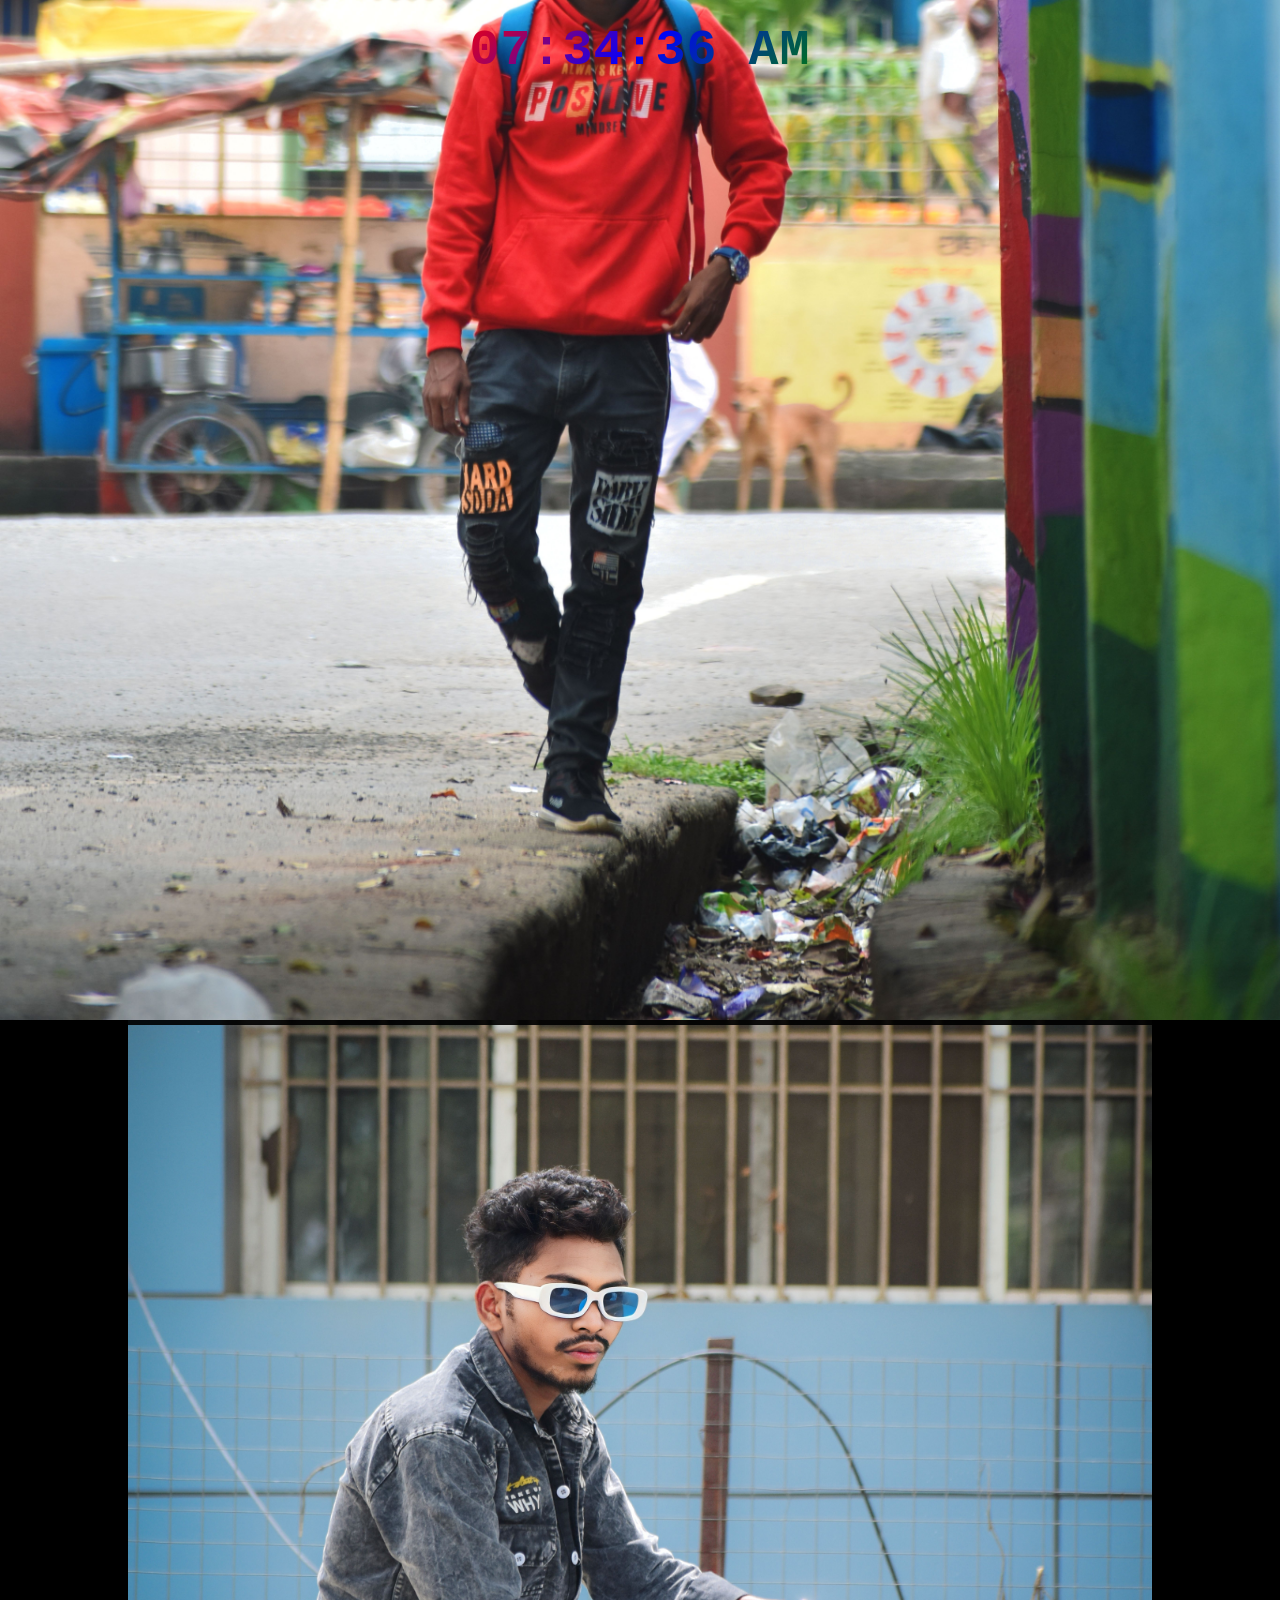
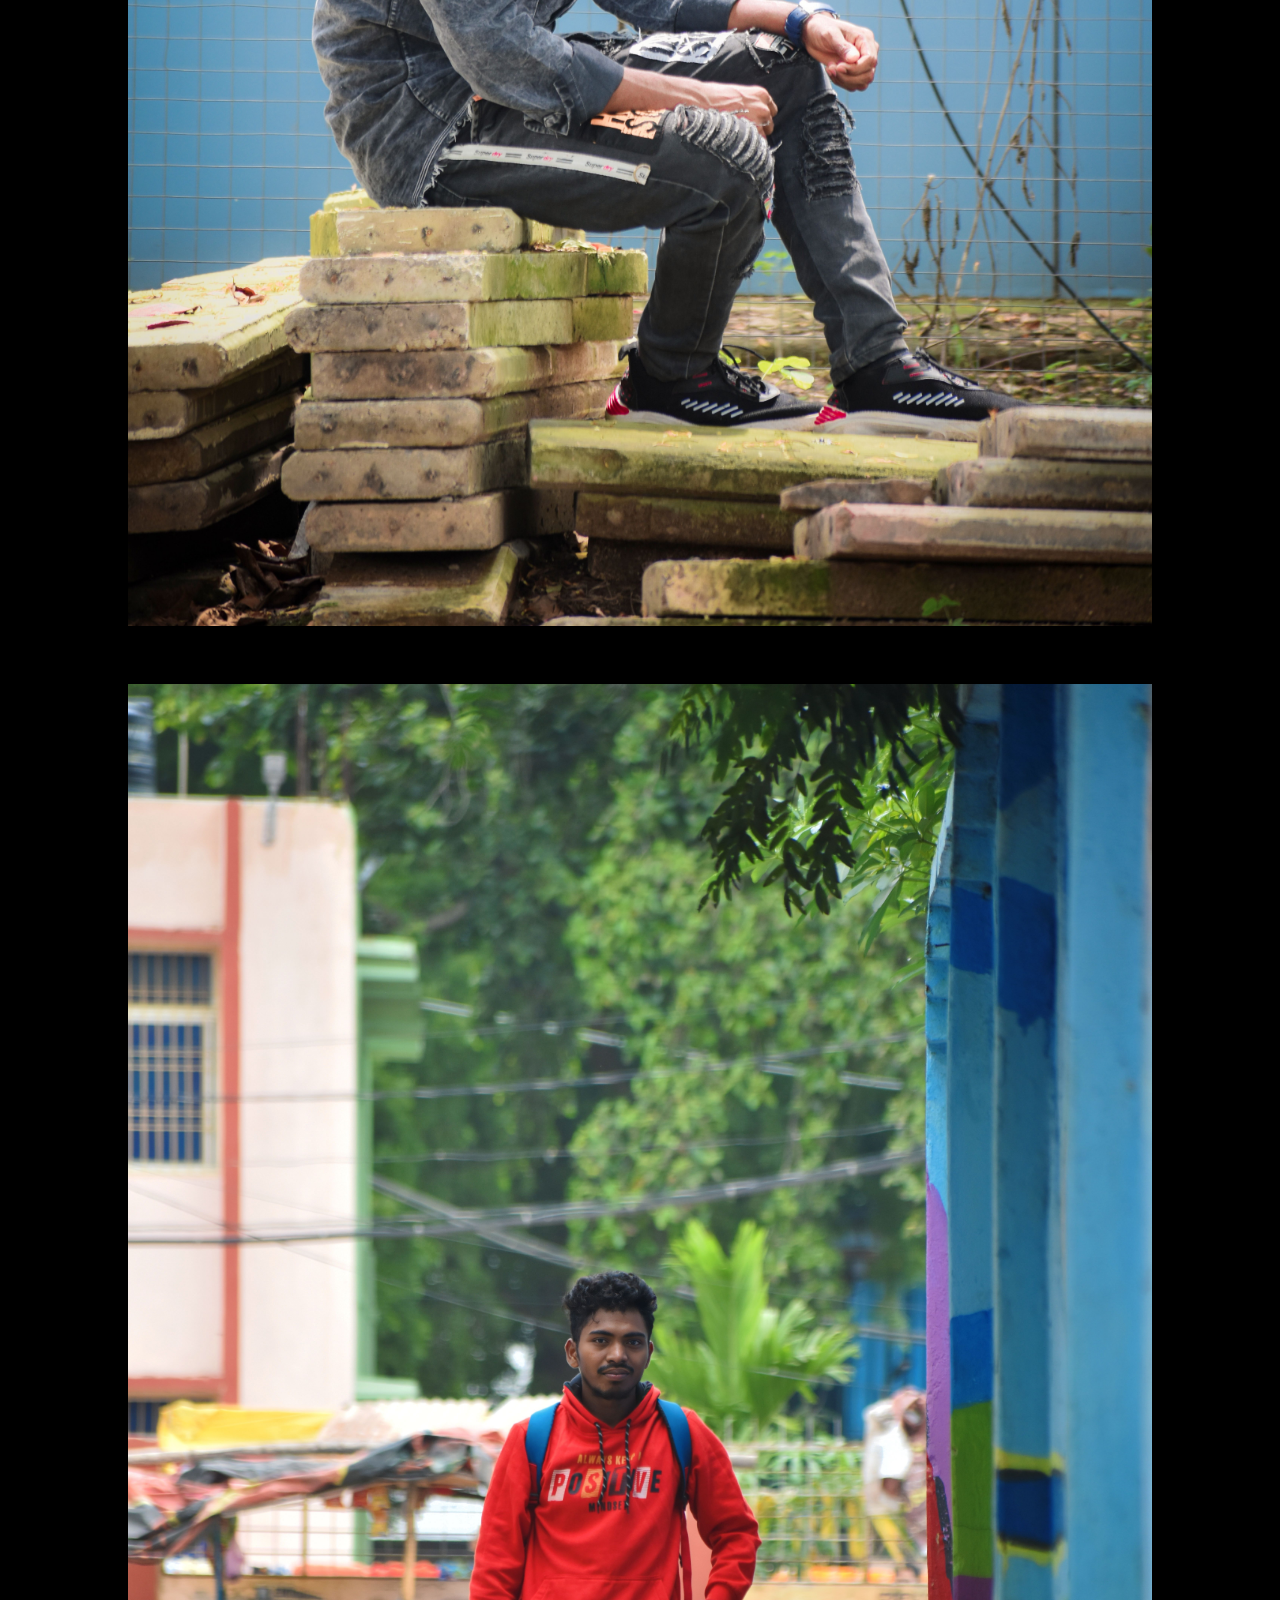
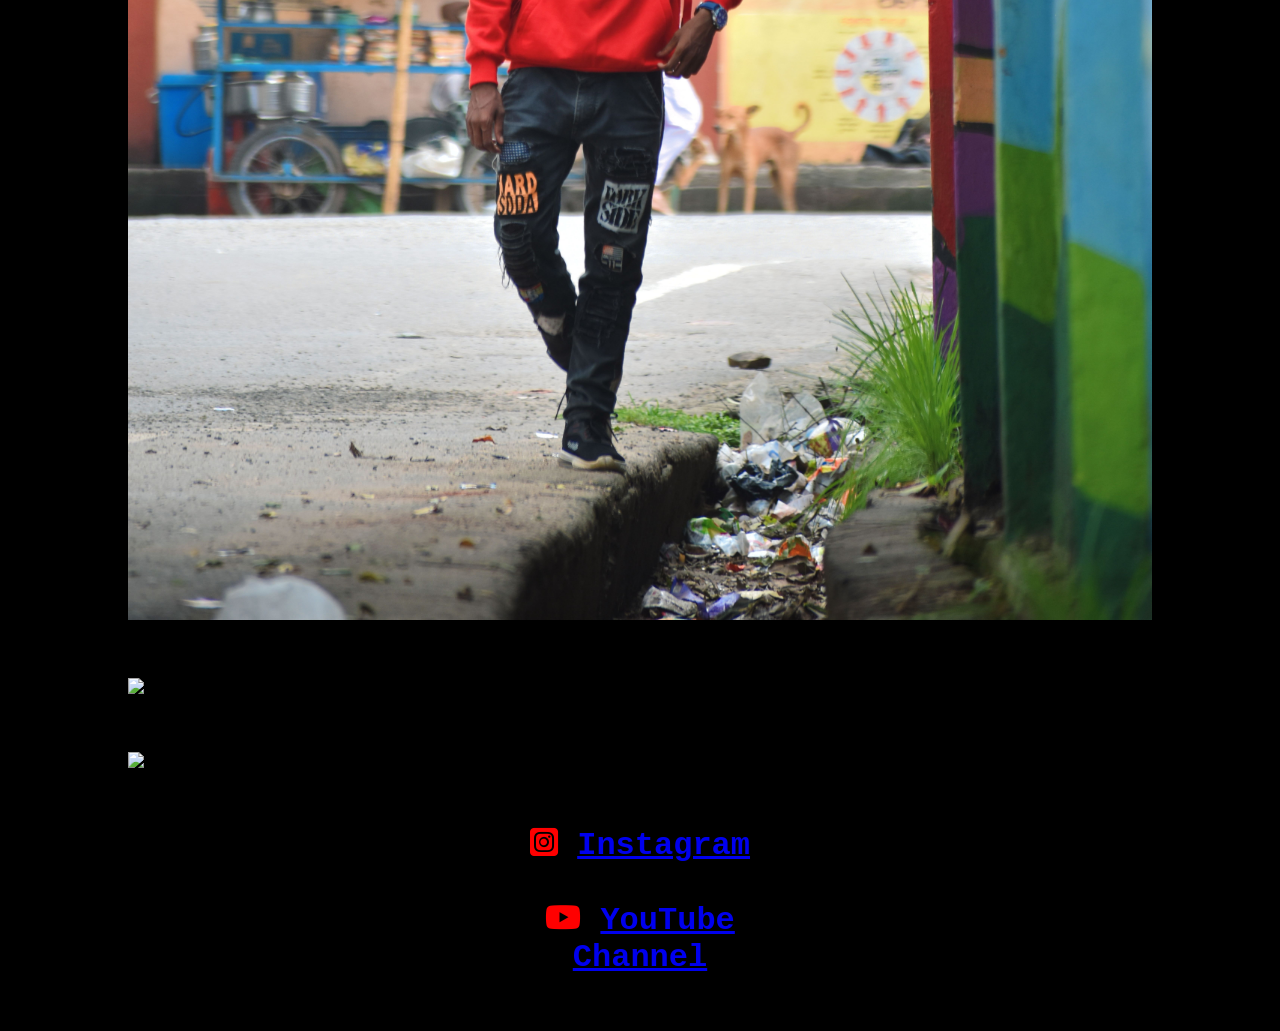
==== index.html @ 75a2576d "Update index.html Yes link change" ====
<!DOCTYPE html>
<html>

<head>
  <meta charset="UTF-8">
  <meta name="viewport" content="width=device-width, initial-scale=1">
  <title>Student</title>
  <link rel="stylesheet" href="From.css">
   <link rel="stylesheet" href="https://cdnjs.cloudflare.com/ajax/libs/font-awesome/6.4.0/css/all.min.css">
</head>

<body>
  
  
  <div class="wrapper">
         <div class="display">
            <div id="time"></div>
         </div>
         <span></span>
         <span></span>
      </div>
  
  <br><br><br>
  
  
<form action="https://susha1430.github.io/Comm/" method="GET">
  
  
  <button> Time Table</button>
  
</form><br><br>


<h1 style="text-align: center">  Image Gallery </h1>
<div class="container">

    <h1>I'm a <span class="auto-type"></span> </h1>

  </div>
  
   <div class="gallery">
       	
       	 
       	
       	
      <div class="image-container" id="container1">
         <a href="#image1"><img src="1.jpg" /></a>
         <p class="image-description"> Mr.Sushanta</p>
      </div>
      
      <div class="image-container" id="container2">
         <a href="#image2"><img src="2.jpg" /></a>
         <p class="image-description"> SUSHANTA KUMAR . </p>
      </div>
      
      <div class="image-container" id="container3">
         <a href="#image3"><img src="3.jpg" /></a>
         <p class="image-description"> SUSHANTA KUMAR </p>
      </div>
      
      <div class="image-container" id="container4">
         <a href="#image4"><img src="4.JPG" /></a>
         <p class="image-description"> Friendship</p>
      </div>
      
   </div>
      
   <div class="lightbox" id="image1">
      <a href="#" class="close">CLOSE</a>
      <div class="lightbox-content">
         <img src="1.jpg" />
      </div>
   </div>
   
   <div class="lightbox" id="image2">
      <a href="#" class="close">CLOSE</a>
      <div class="lightbox-content">
         <img src="2.jpg" />
      </div>
   </div>
   
   <div class="lightbox" id="image3">
      <a href="#container3" class="close">CLOSE</a>
      <div class="lightbox-content">
         <img src="3.jpg" />
      </div>
   </div>
   
   <div class="lightbox" id="image4">
      <a href="#container4" class="close">CLOSE</a>
      <div class="lightbox-content">
         <img src="4.JPG" />
      </div>
   </div>




  <script src="https://cdn.jsdelivr.net/npm/typed.js@2.0.12"></script>

  <script>
    var typed = new Typed(".auto-type",{
      strings : ["Sushanta Kalaka", "Programmer", "Designer", "YouTuber"],
      typeSpeed : 150,
      backSpeed : 150,
      looped : true
    })
  </script>


<h1>
  <i class="fa-brands fa-square-instagram"></i>
<a href="https://www.instagram.com/sk.sushanta_boy?utm_source=qr&r=nametag" target="_blank"> Instagram </a><br><br>

<i class="fa-brands fa-youtube"></i>
<a href="https://youtube.com/@sksushanta4257" target="_blank"> YouTube Channel </a>
</h1>




  <script src="Form.js"></script>
  
</body>

</html>
---- From.css ----
body{
  background-color: black;
}
button{
  background-color: blue;
  font-size: 50px;
  color: yellow;
  height: 100px;
  width: 400px;
}

h1{
  text-align: center;
  justify-content: center;
  color: red;
  height: 200px;
  width: 300px;
  }



* {
         box-sizing: border-box;
      }
      html, body {
         margin: 0;
         padding: 0;
      }
      .image-container {
         margin: 0 auto; /* center the image containers */
         width: 80%;
         box-shadow: 0 15px 30px rgba(0,0,0,0.30), 0 11px 8px rgba(0,0,0,0.22); /* material box shadow */
         margin-bottom: 20px;
         transition-duration: 1s;
      }
      .image-container:hover {
         width: 90%;
         box-shadow: 0 18px 36px rgba(0,0,0,0.30), 0 14px 11px rgba(0,0,0,0.22);
      }
      /* make the images responsive */
      img {
         width: 100%;
         height: auto;
      }
      .image-description {
         padding: 0 15px 15px 15px;
         text-align: center;
      }
      
      /* lightbox stylesheet */
      .lightbox {
         display: table; /* helps us center the lightbox-content */
         transition-duration: 1s; /* duration of the fade in effect */
         
         /* make the lightbox occupy the entire page */
         position: fixed;
         top: -100%; /* hide the lightbox above the top edge */
         left: 0;
         width: 100%;
         height: 100%;
         background: rgba(0, 0, 0, 0.7); /* black with 0.7 opacity */
      }
      .lightbox:target {
         top: 0; /* make the lightbox cover the entire page */
      }
      .lightbox-content {
         display: table-cell;
         vertical-align: middle; /* vertically center */
         text-align: center; /* horizontally center */
      }
      .close {
         /* position the CLOSE button to the top-right corner */
         position: absolute;
         top: 10px;
         right: 10px;
         
         /* style the close button */
         font-size: 20px;
         font-weight: 300;
         text-decoration: none;
         color: white;
      }
      
      /* make the image responsive */
      .lightbox img {
         max-width: 100%;
         height: auto;
      }




*{
  margin: 0;
  padding: 0;
  font-family: 'poppins', monospace;
}
html,body{
  display: grid;
  height: 100%;
  place-items: center;
  background: #000;
}
.wrapper{
  height: 100px;
  width: 360px;
  position: relative;
  background: linear-gradient(135deg, #14ffe9, #ffeb3b, #ff00e0);
  border-radius: 10px;
  cursor: default;
  animation: animate 1.5s linear infinite;
}
.wrapper .display,
.wrapper span{
  position: absolute;
  top: 50%;
  left: 50%;
  transform: translate(-50%, -50%);
}
.wrapper .display{
  z-index: 999;
  height: 85px;
  width: 345px;
  background: red blue greenyellow;
  border-radius: 6px;
  text-align: center;
}
.display #time{
  line-height: 85px;
  color: cyan;
  font-size: 50px;
  font-weight: 600;
  letter-spacing: 1px;
  background: linear-gradient(135deg, red, blue, green);
  -webkit-background-clip: text;
  -webkit-text-fill-color: transparent;
  animation: animate 5s linear infinite;
}
@keyframes animate {
  100%{
    filter: hue-rotate(360deg);
  }
}
.wrapper span{
  height: 100px;
  width: 300px;
  border-radius: 10px;
  background: inherit;
}
.wrapper span:first-child{
  filter: blur(7px);
}
.wrapper span:last-child{
  filter: blur(20px);
}
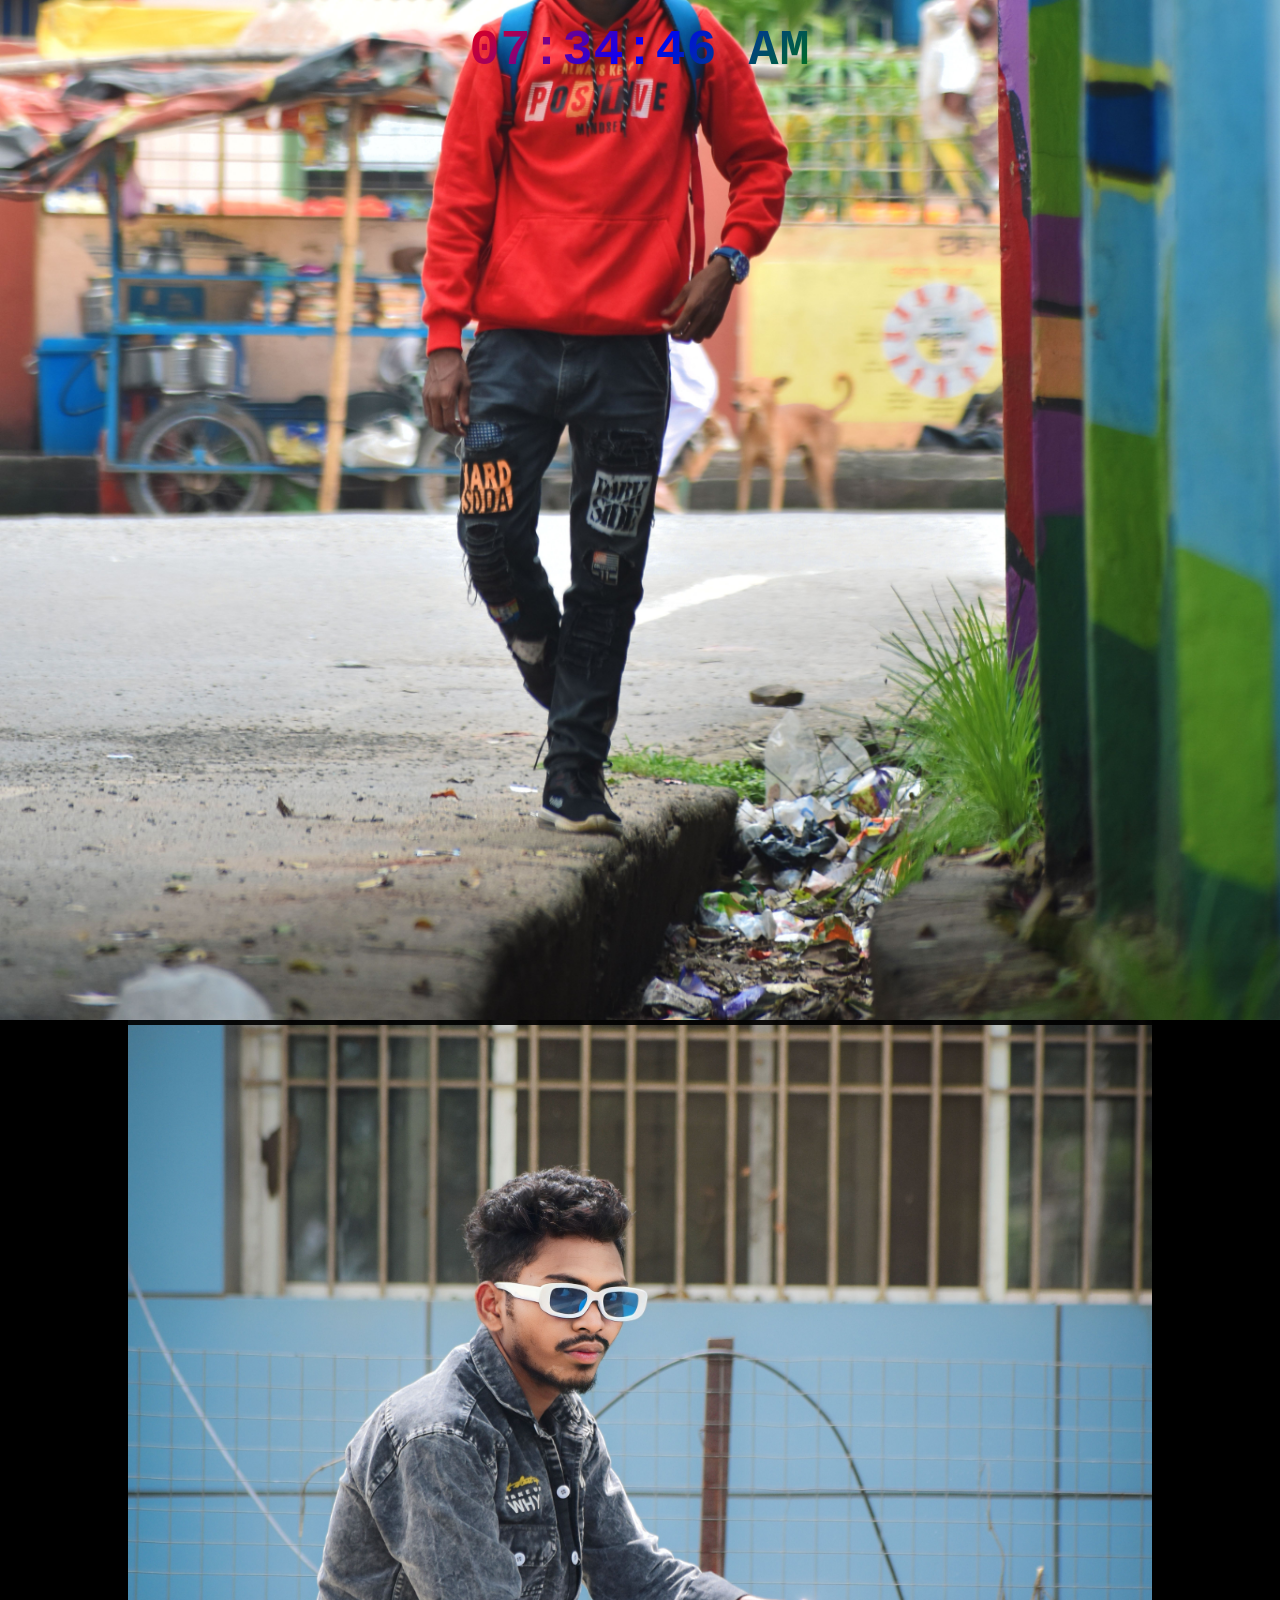
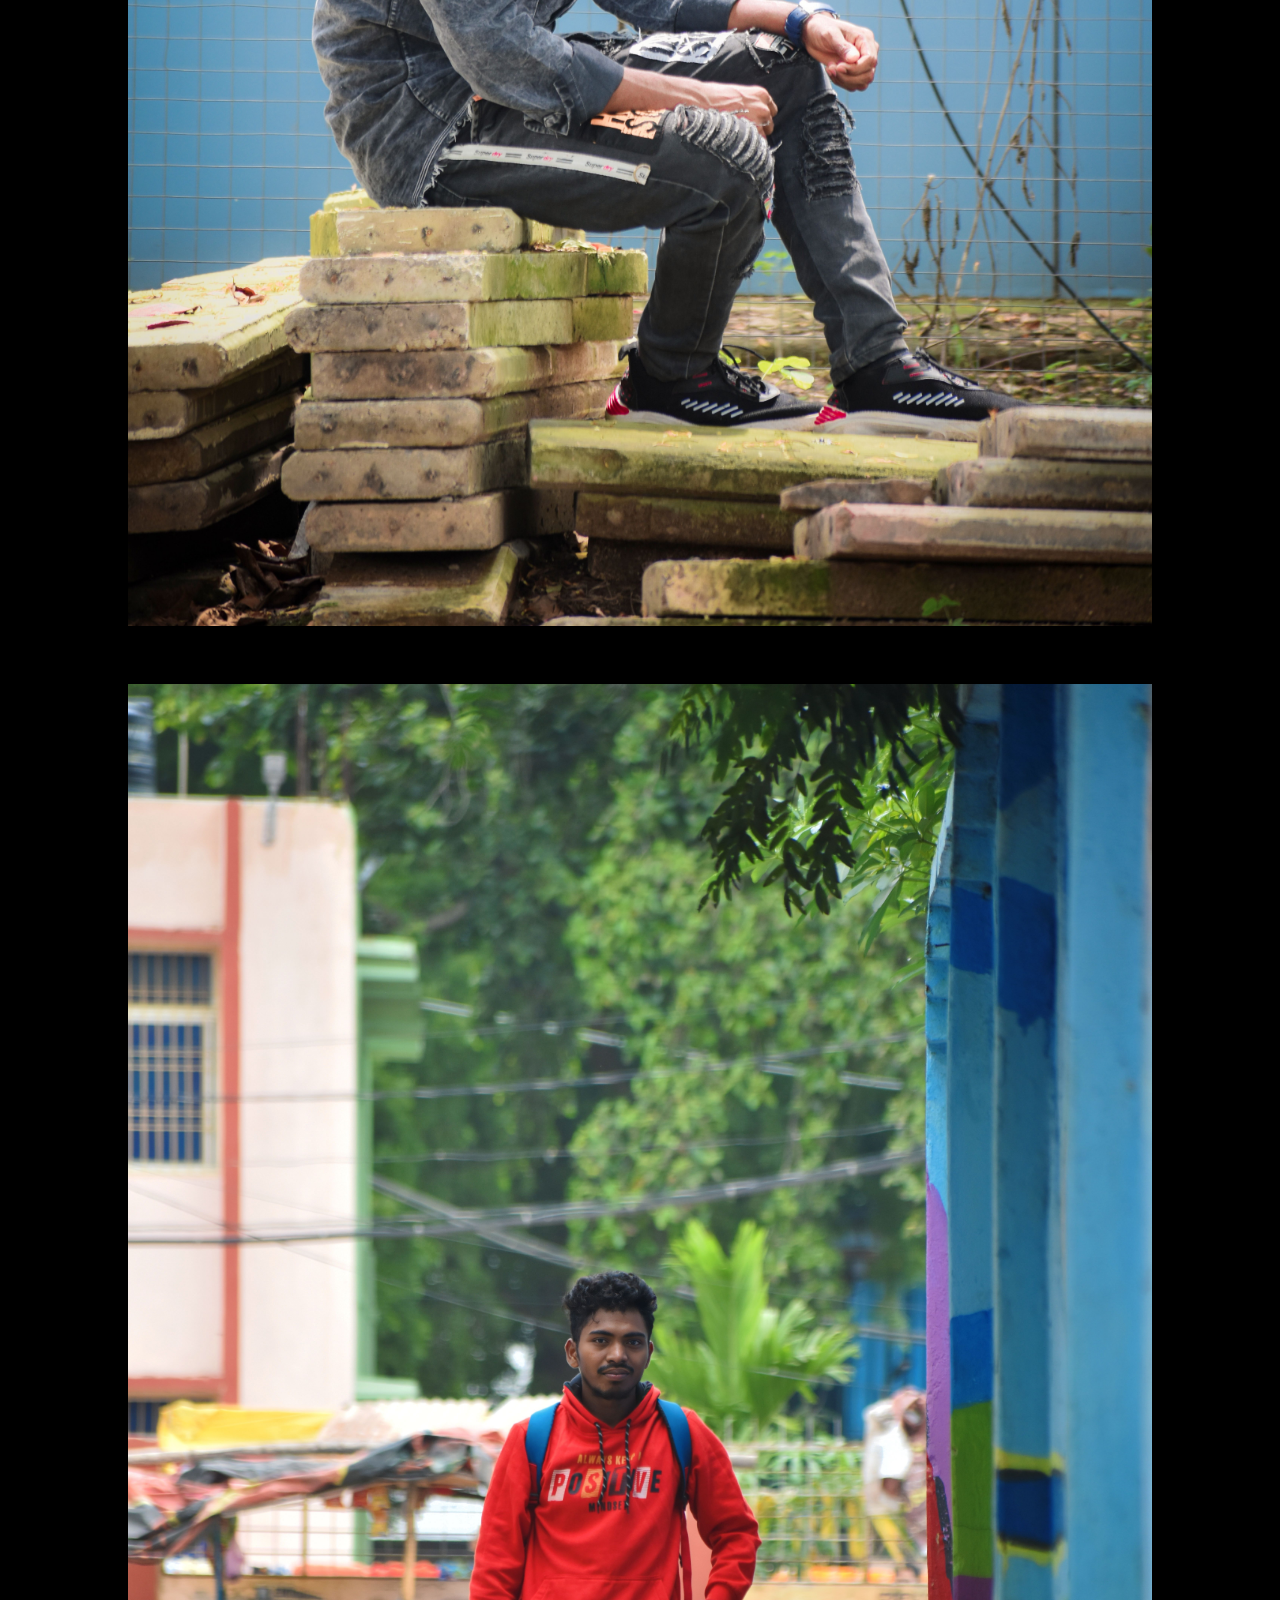
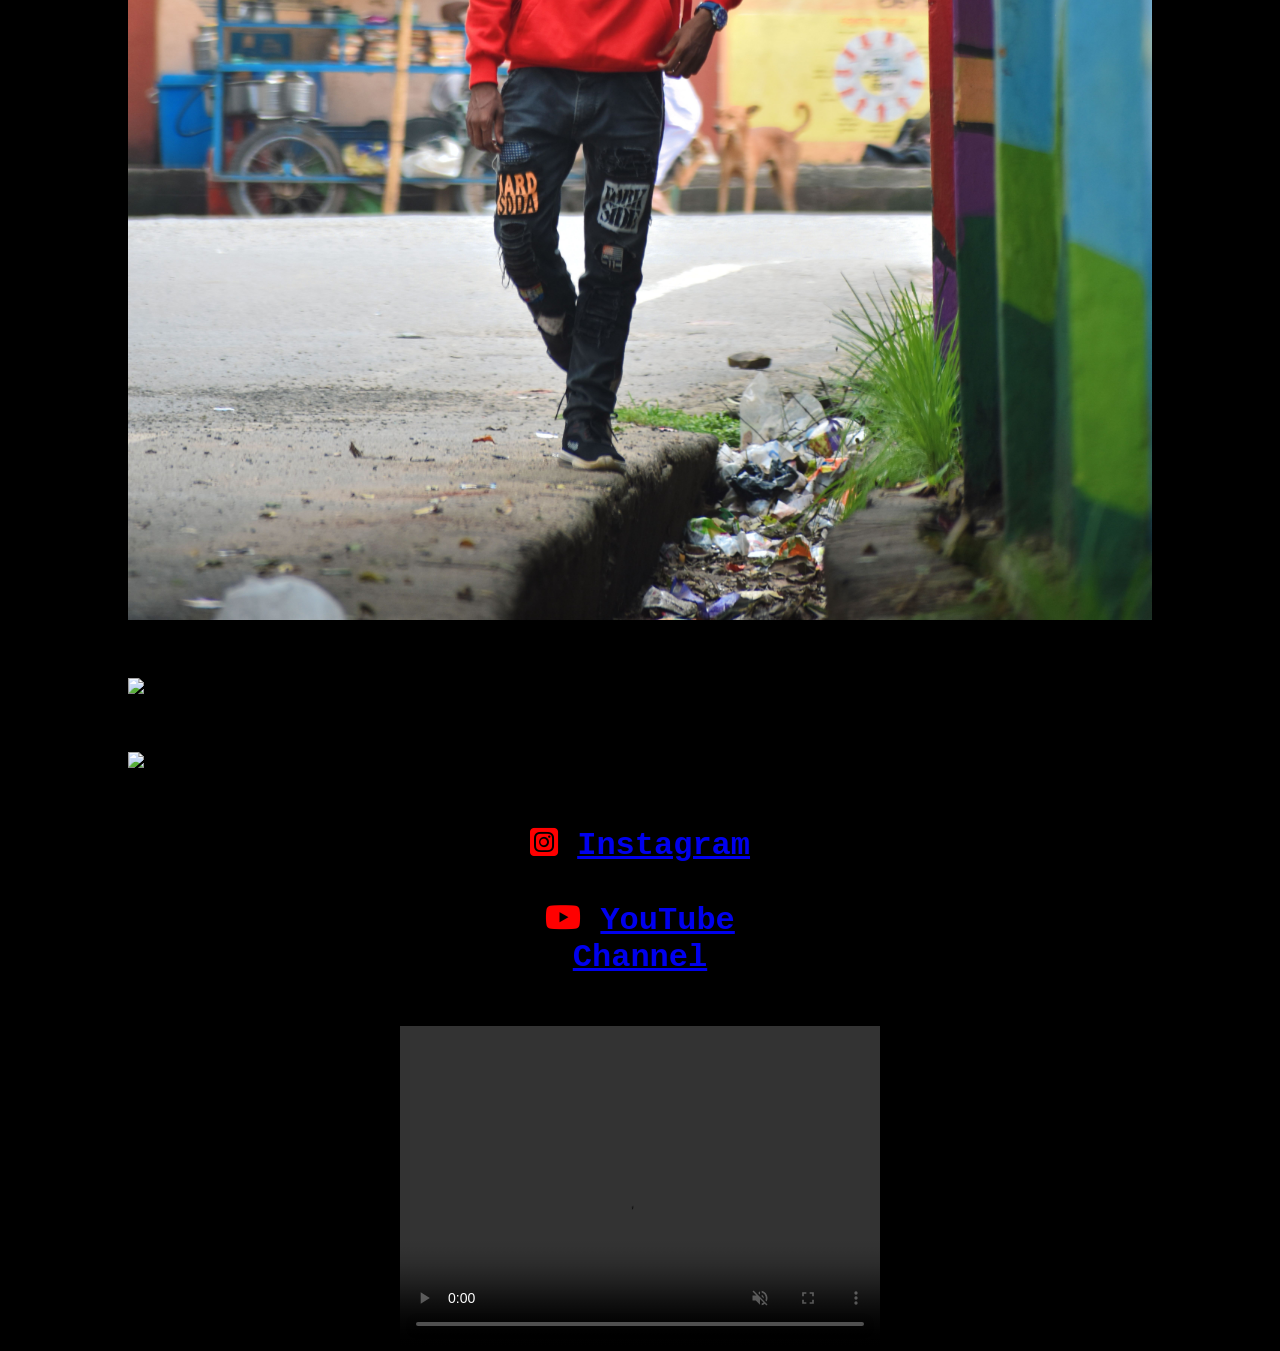
==== commit 6d1a61c0: "Update index.html" ====
--- a/index.html
+++ b/index.html
@@ -116,7 +116,7 @@
 <a href="https://youtube.com/@sksushanta4257" target="_blank"> YouTube Channel </a>
 </h1>
 
-
+<video src="India.mp4" width="480" height="320" controls muted> Sorry your browser does not support embedding videos. </video>
 
 
   <script src="Form.js"></script>
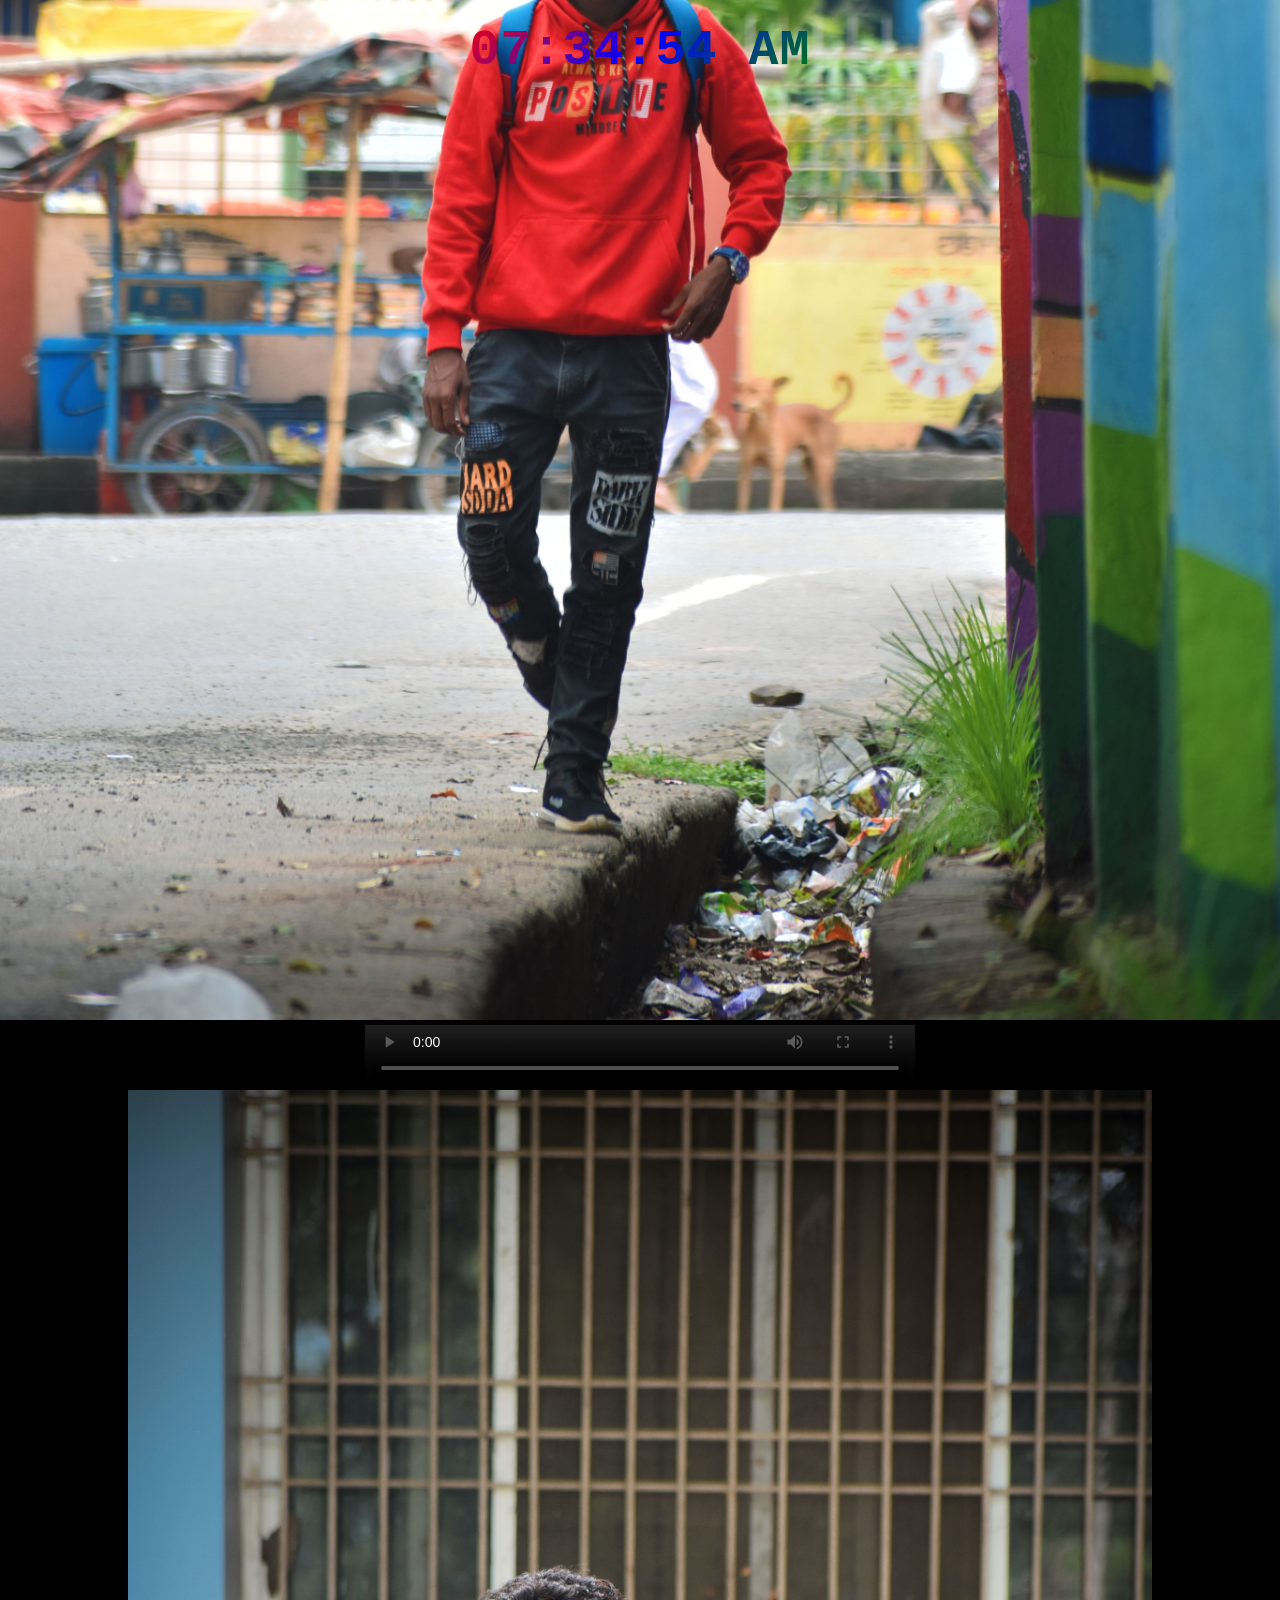
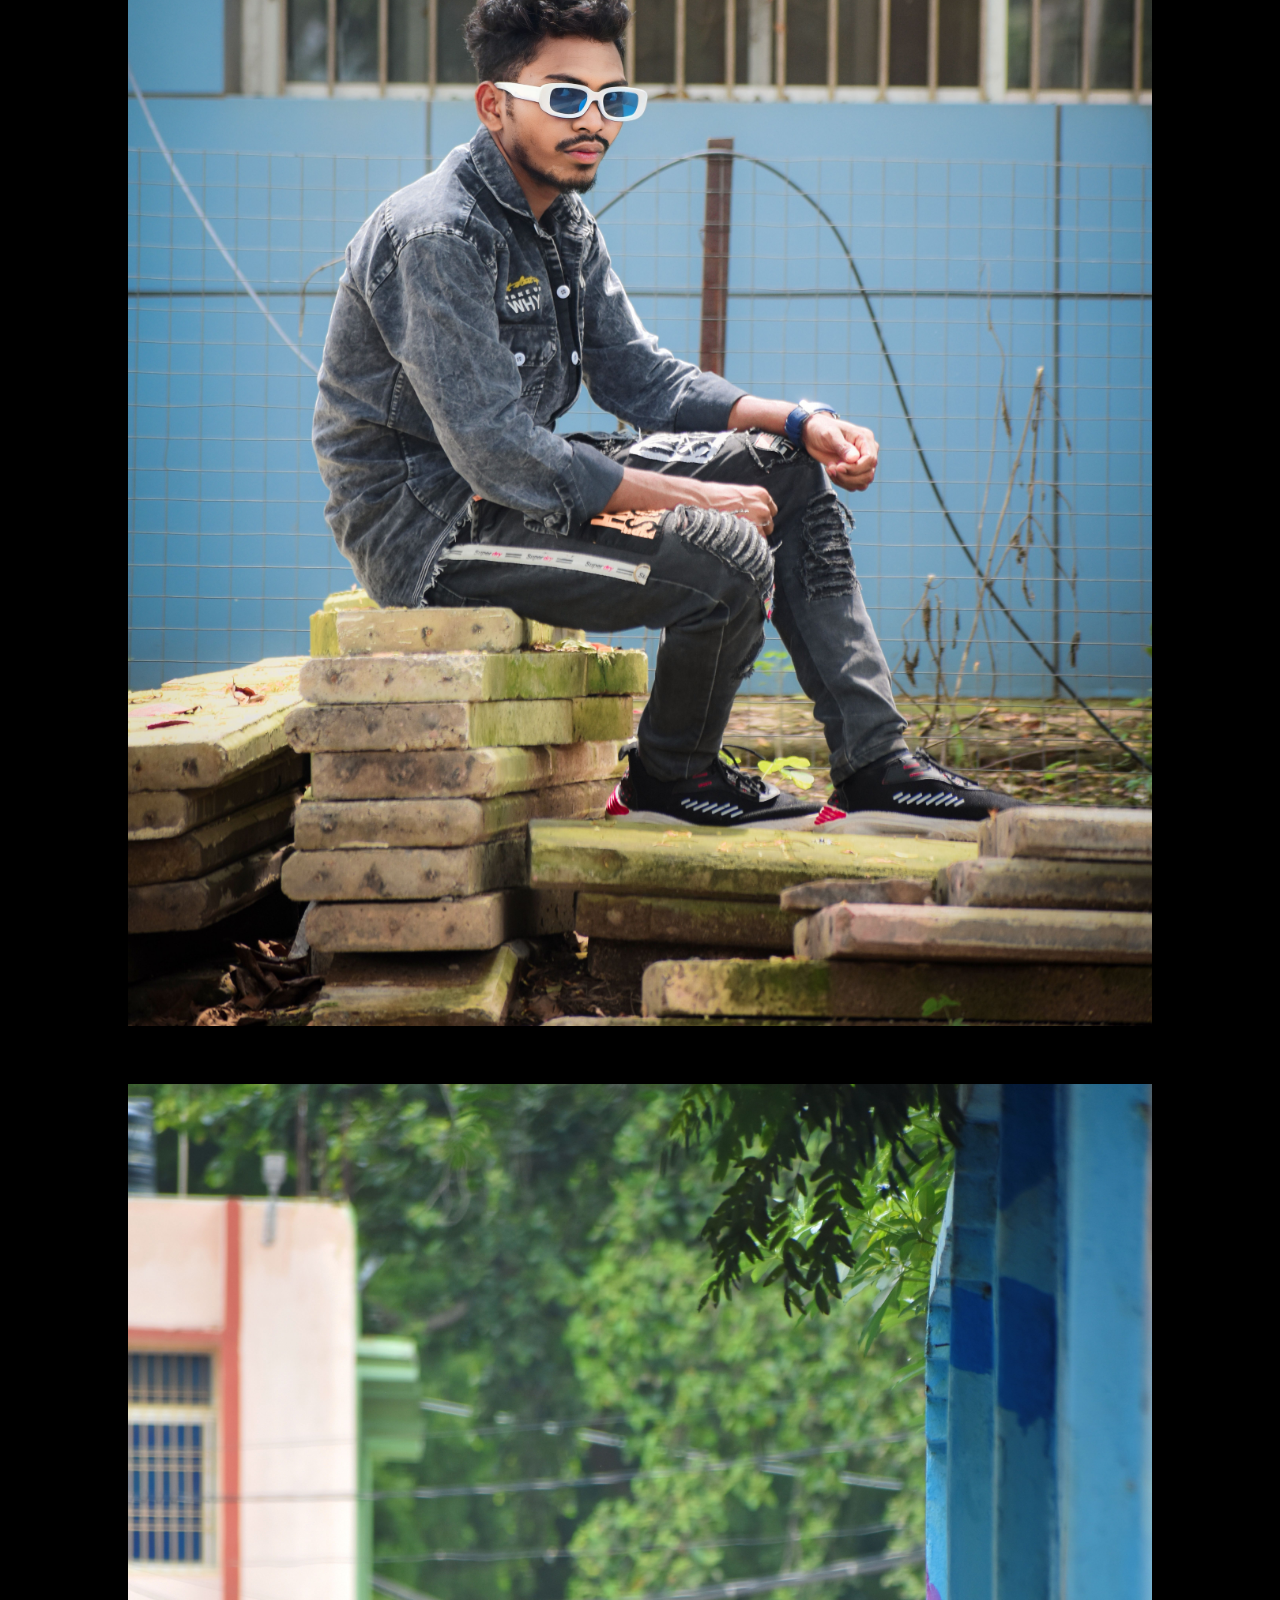
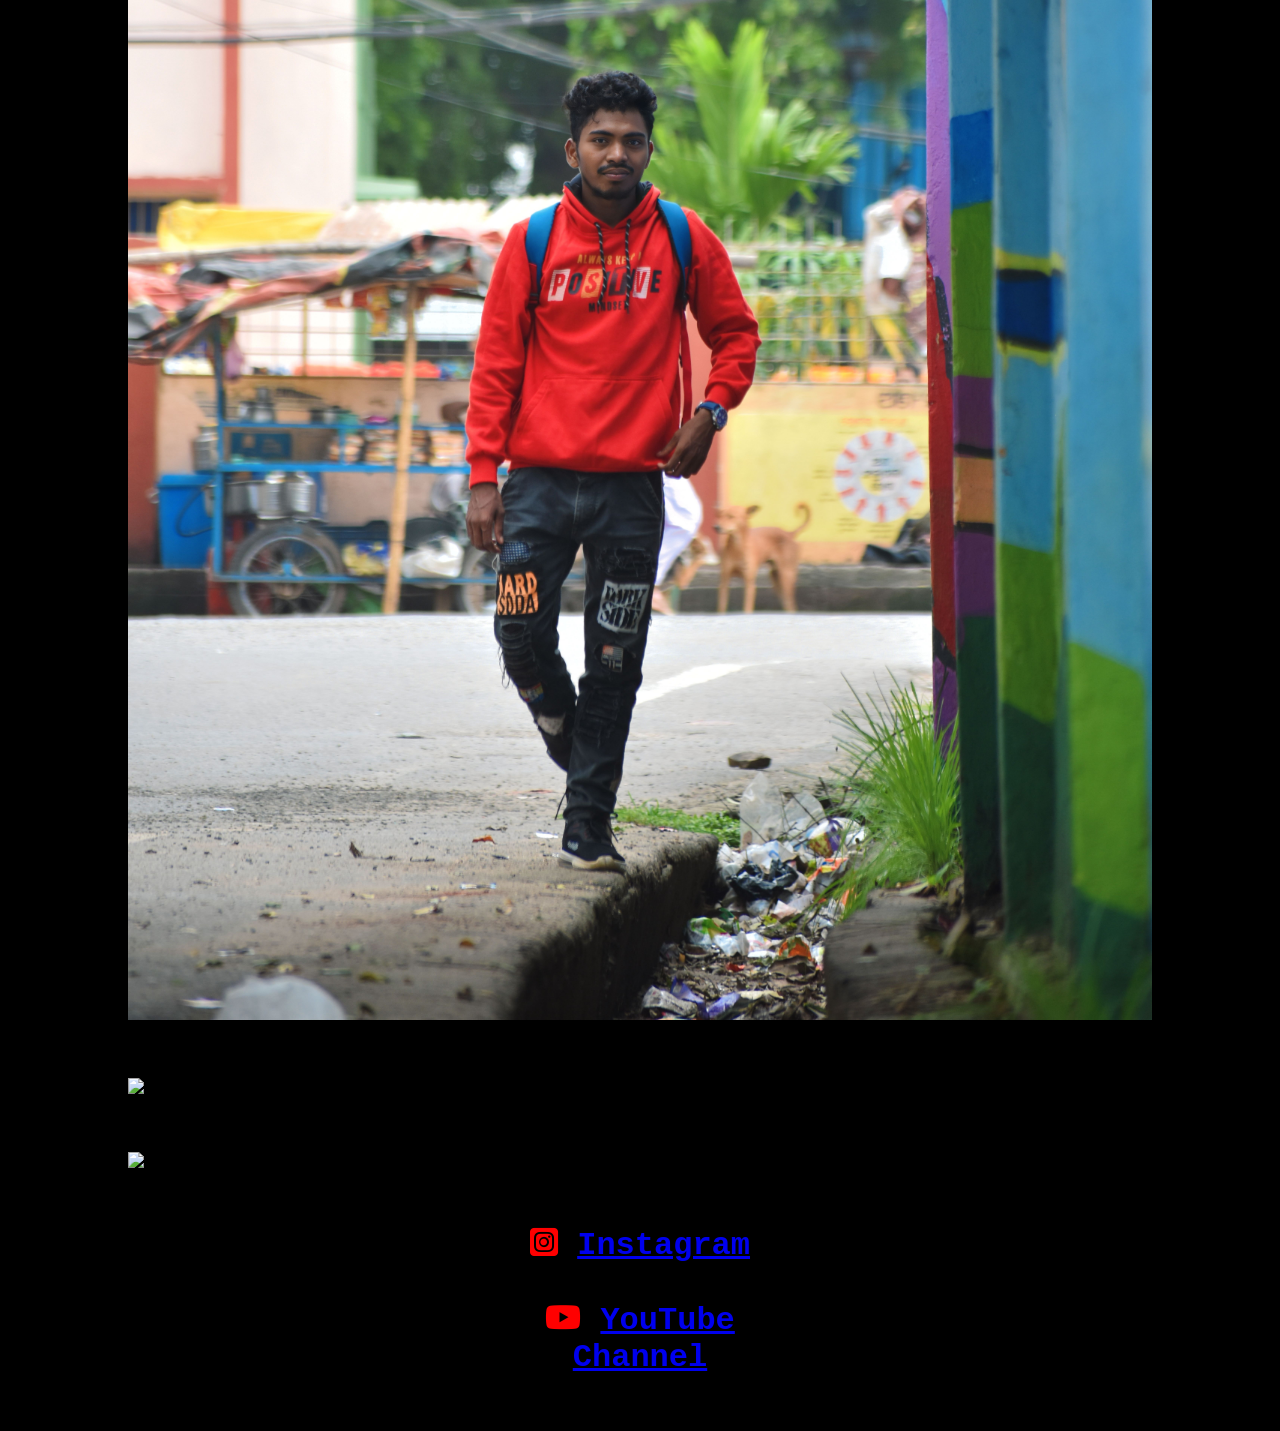
==== commit ff49af7e: "Update index.html" ====
--- a/index.html
+++ b/index.html
@@ -37,6 +37,7 @@
     <h1>I'm a <span class="auto-type"></span> </h1>
 
   </div>
+  <video src="India.mp4" width="550" height="400" controls mute>independence day</video>
   
    <div class="gallery">
        	
@@ -115,8 +116,7 @@
 <i class="fa-brands fa-youtube"></i>
 <a href="https://youtube.com/@sksushanta4257" target="_blank"> YouTube Channel </a>
 </h1>
-
-<video src="India.mp4" width="480" height="320" controls muted> Sorry your browser does not support embedding videos. </video>
+  
 
 
   <script src="Form.js"></script>
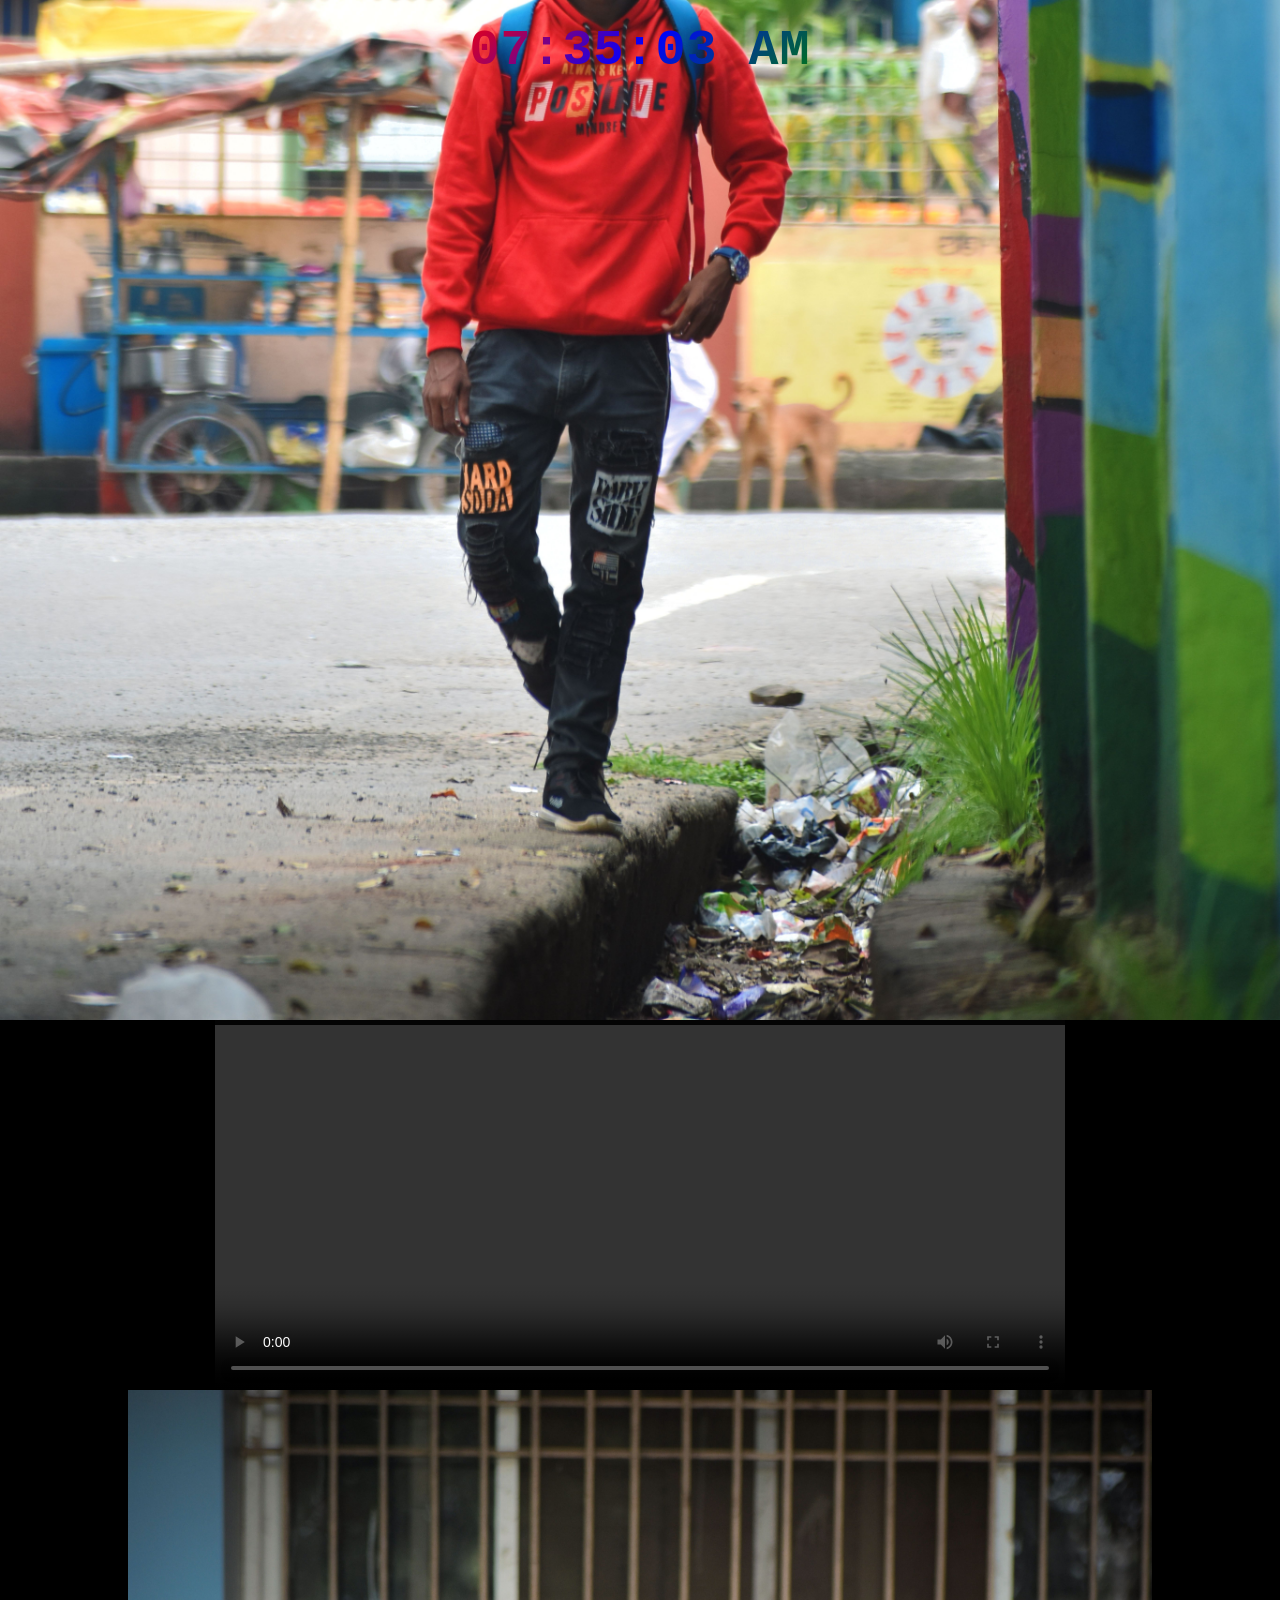
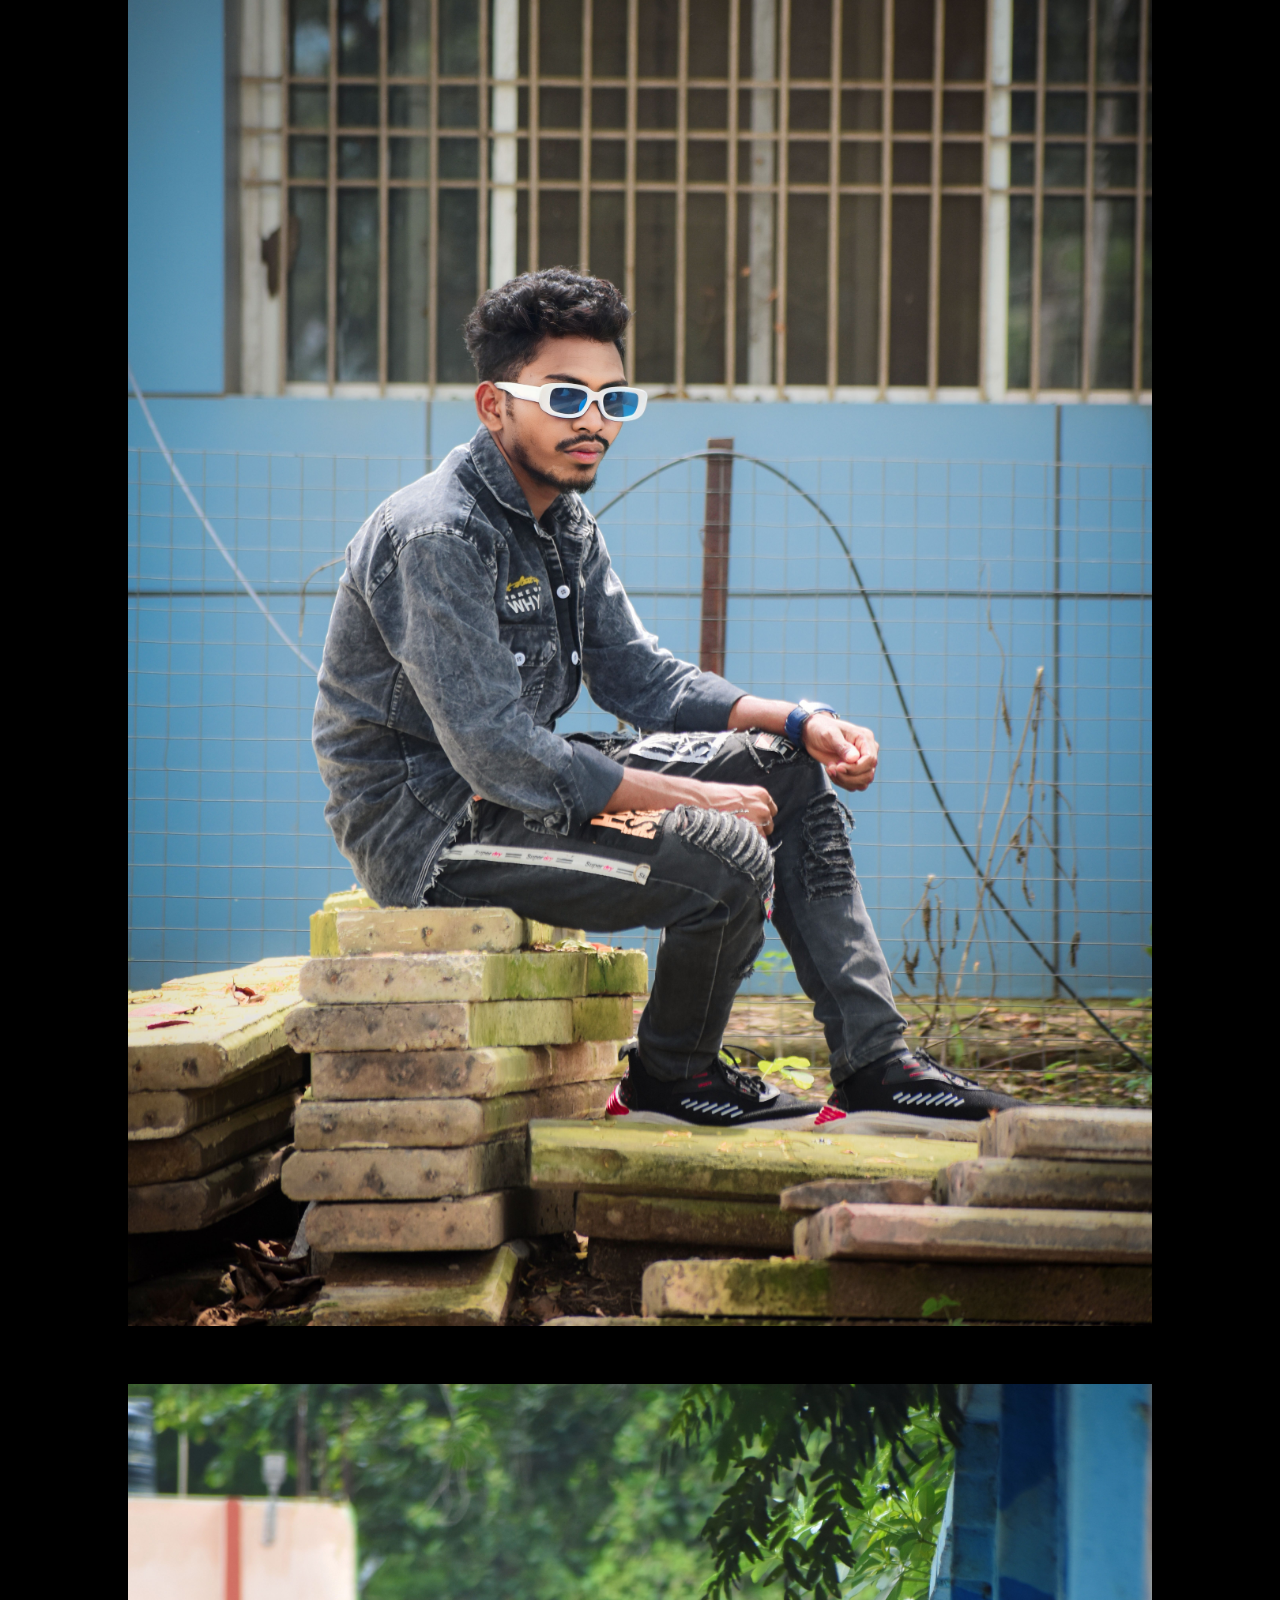
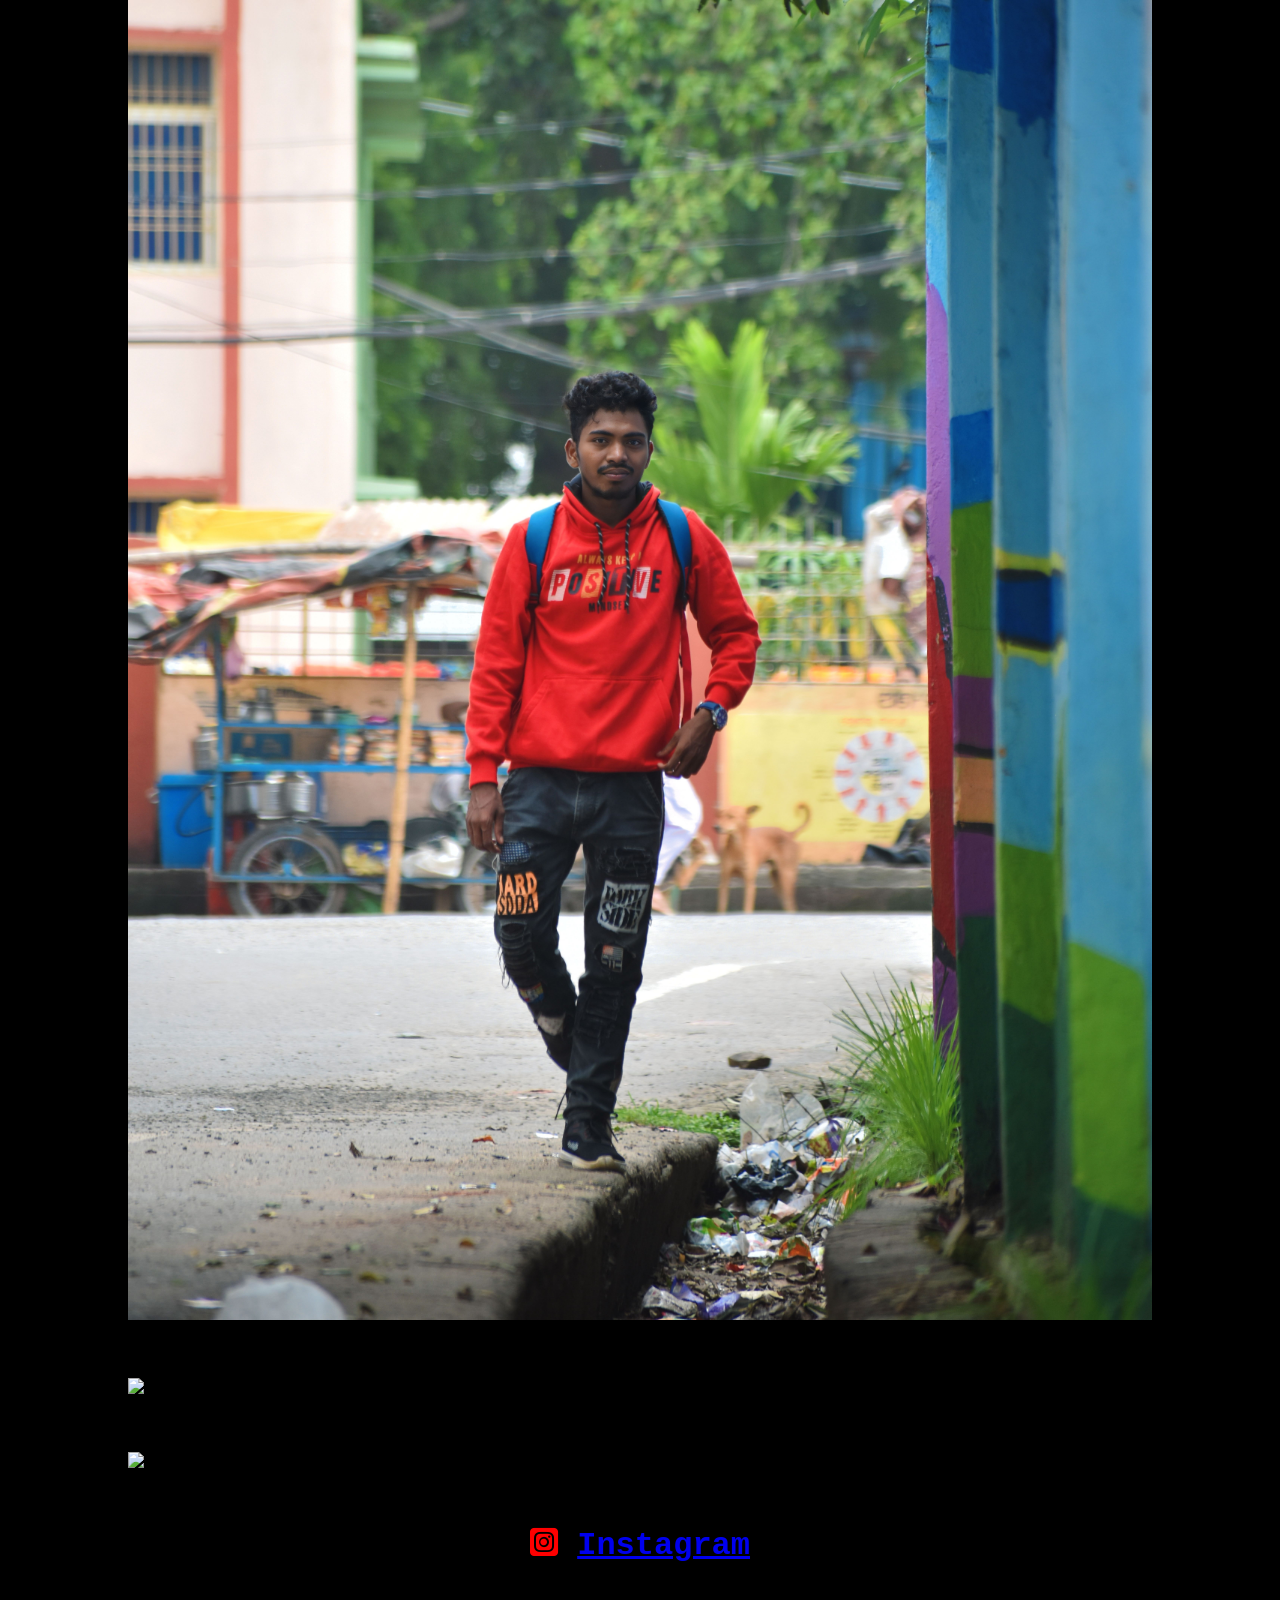
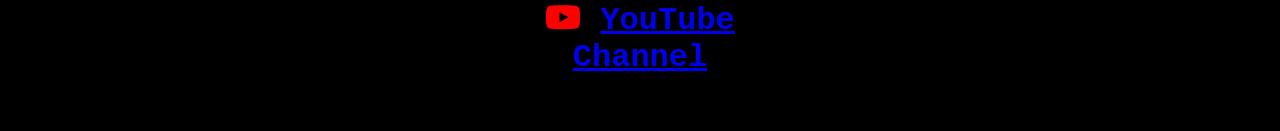
==== commit 03b906eb: "Update index.html I am very happy" ====
--- a/index.html
+++ b/index.html
@@ -37,7 +37,7 @@
     <h1>I'm a <span class="auto-type"></span> </h1>
 
   </div>
-  <video src="India.mp4" width="550" height="400" controls mute>independence day</video>
+  <video src="India.mp4" width="850" height="700" controls mute>independence day</video>
   
    <div class="gallery">
        	
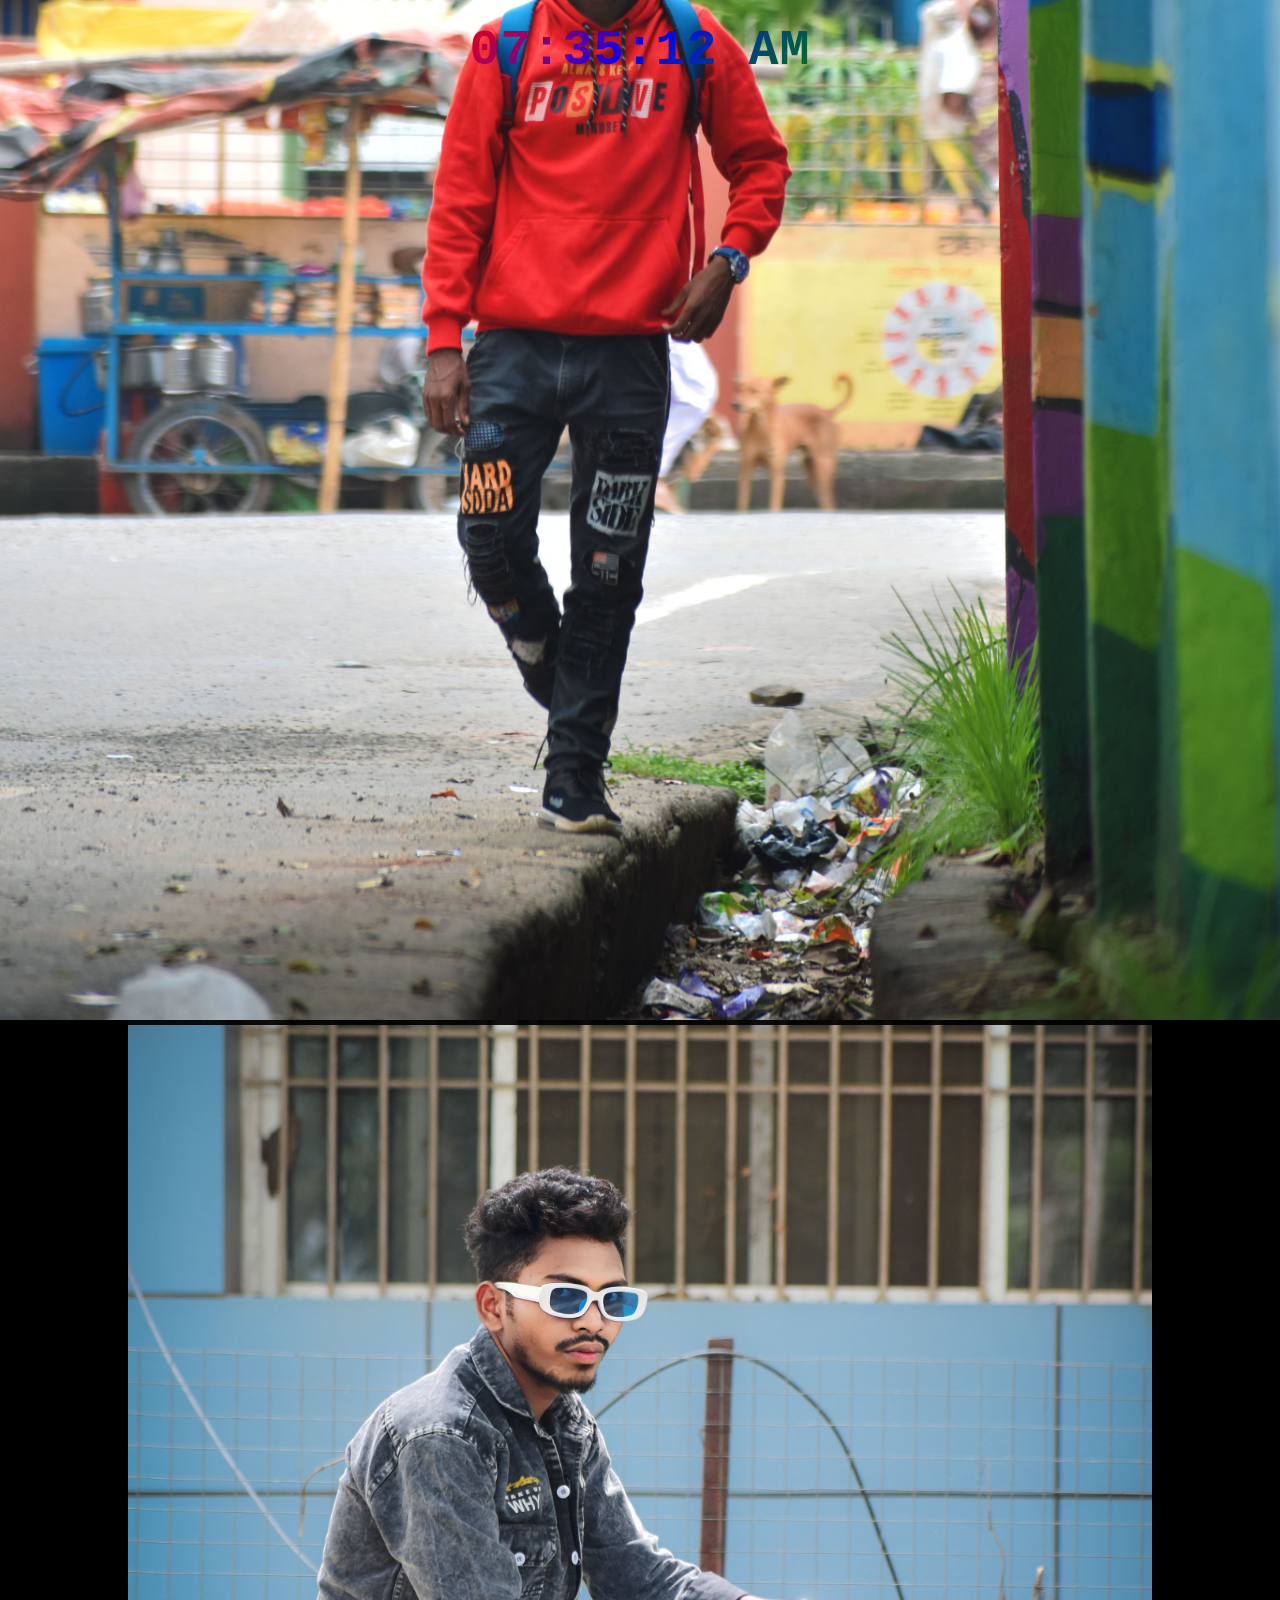
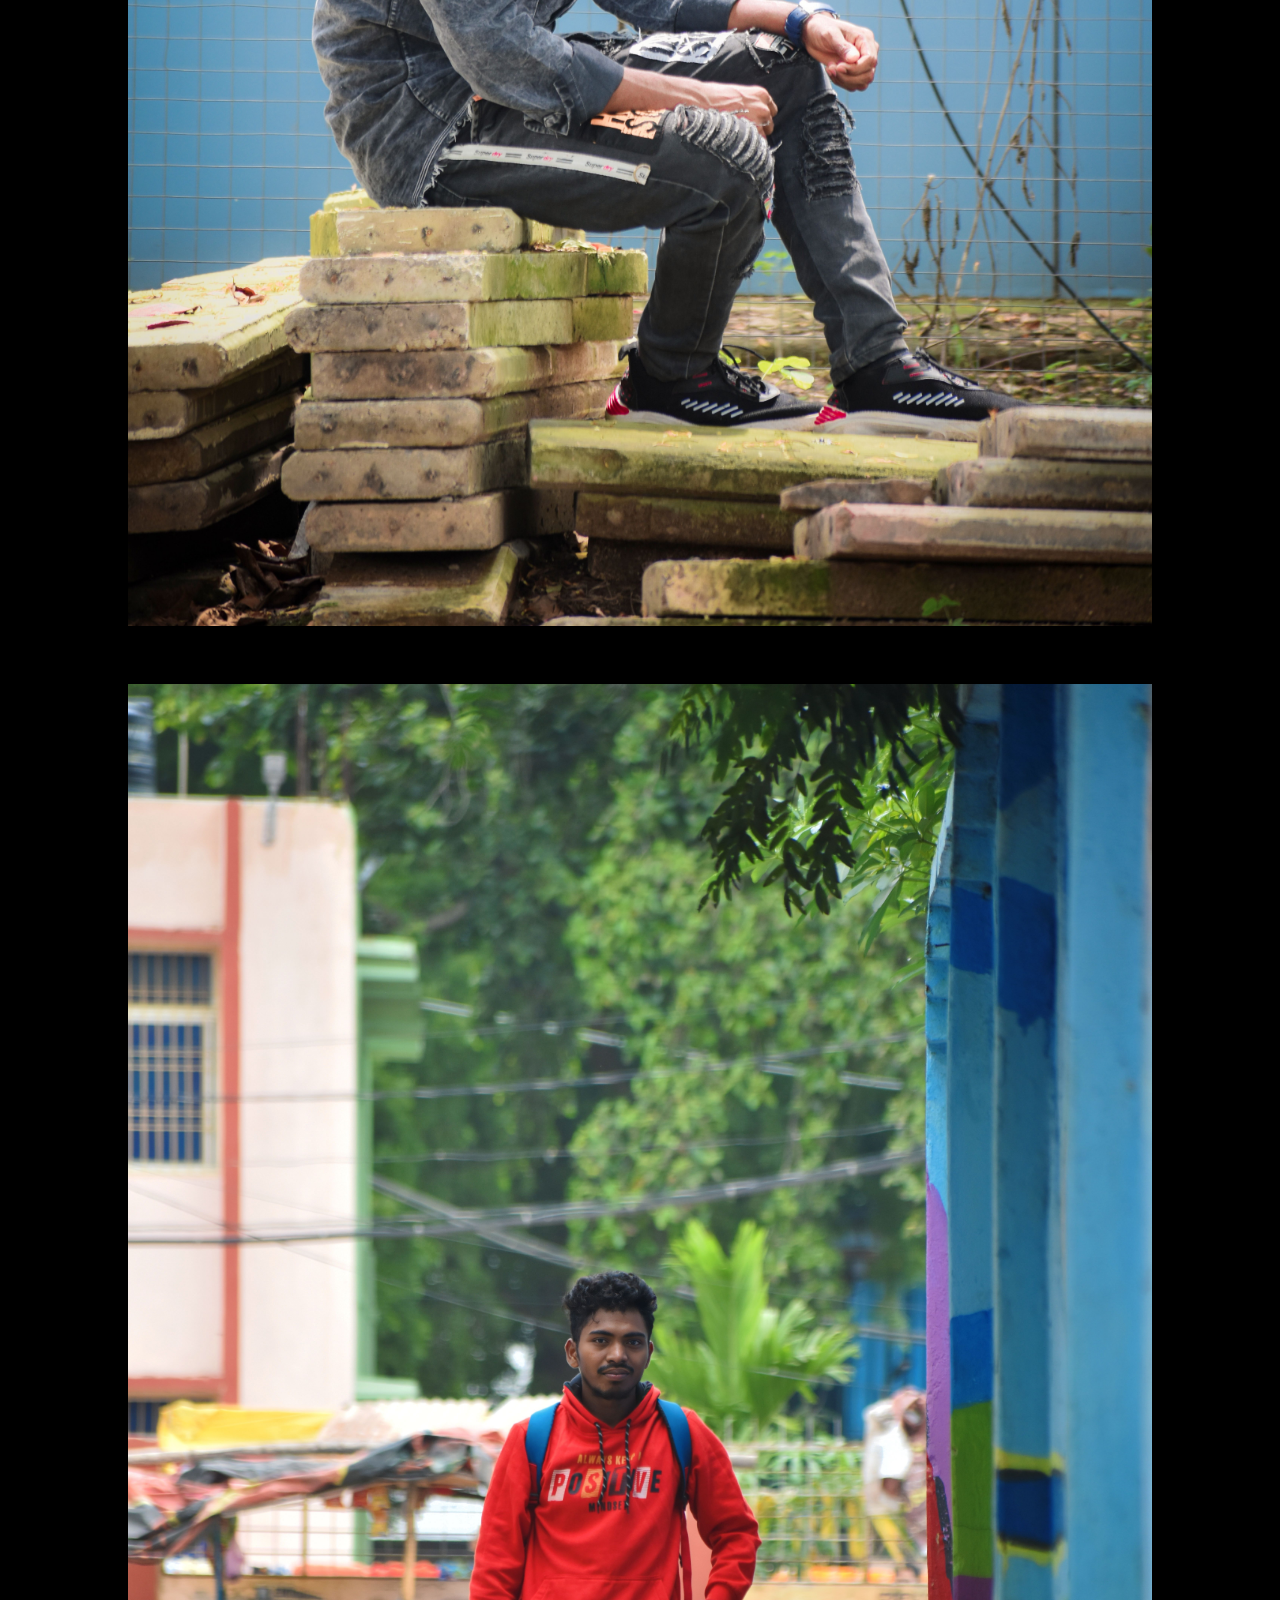
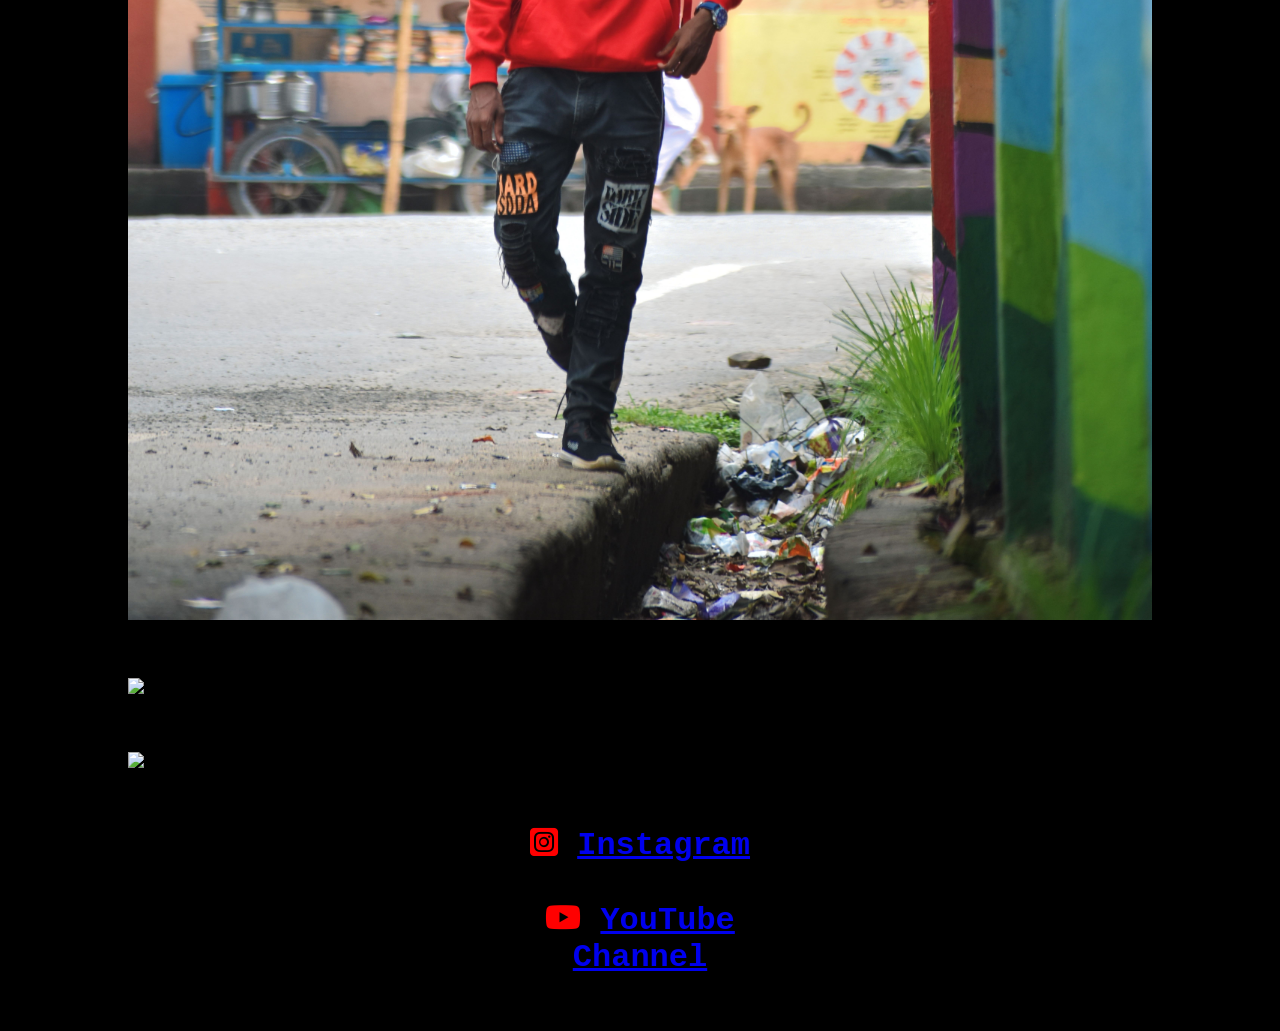
==== commit 438014d2: "Update index.html I am very happy" ====
--- a/index.html
+++ b/index.html
@@ -37,7 +37,7 @@
     <h1>I'm a <span class="auto-type"></span> </h1>
 
   </div>
-  <video src="India.mp4" width="850" height="700" controls mute>independence day</video>
+ 
   
    <div class="gallery">
        	
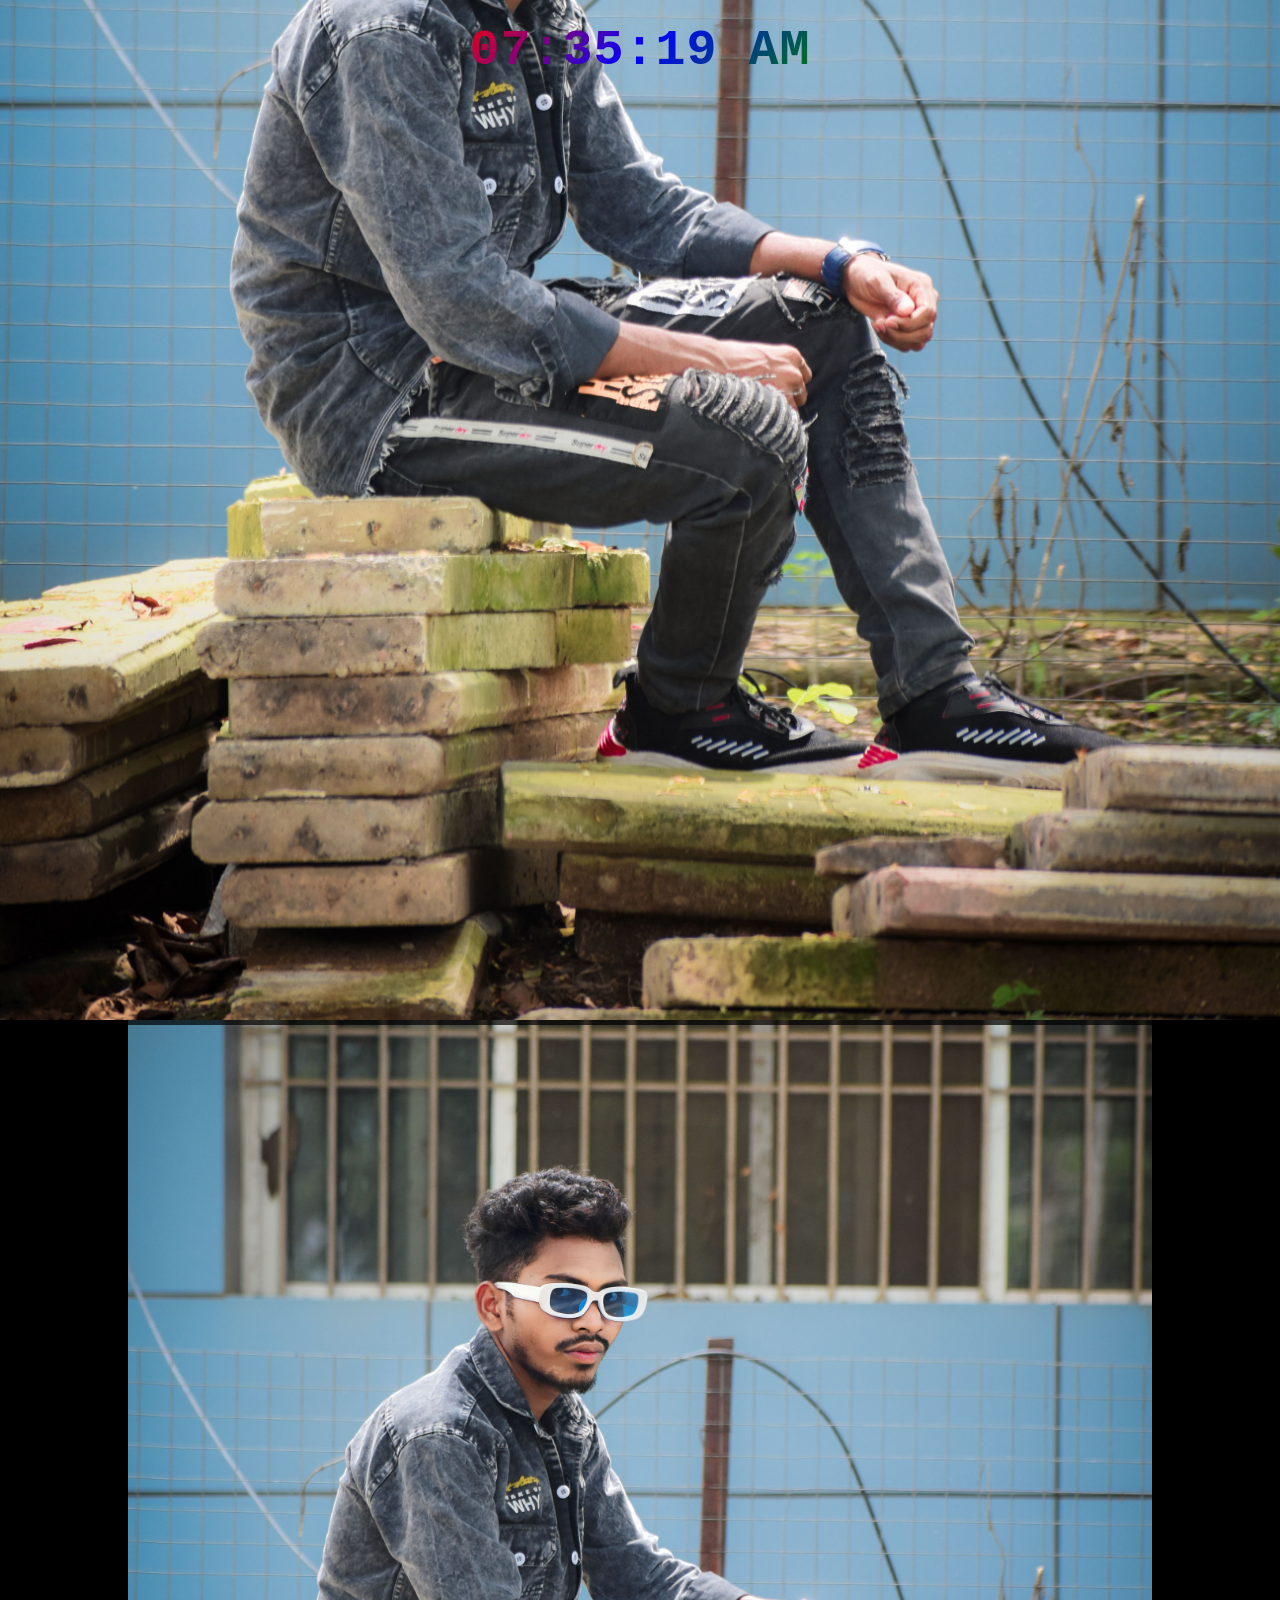
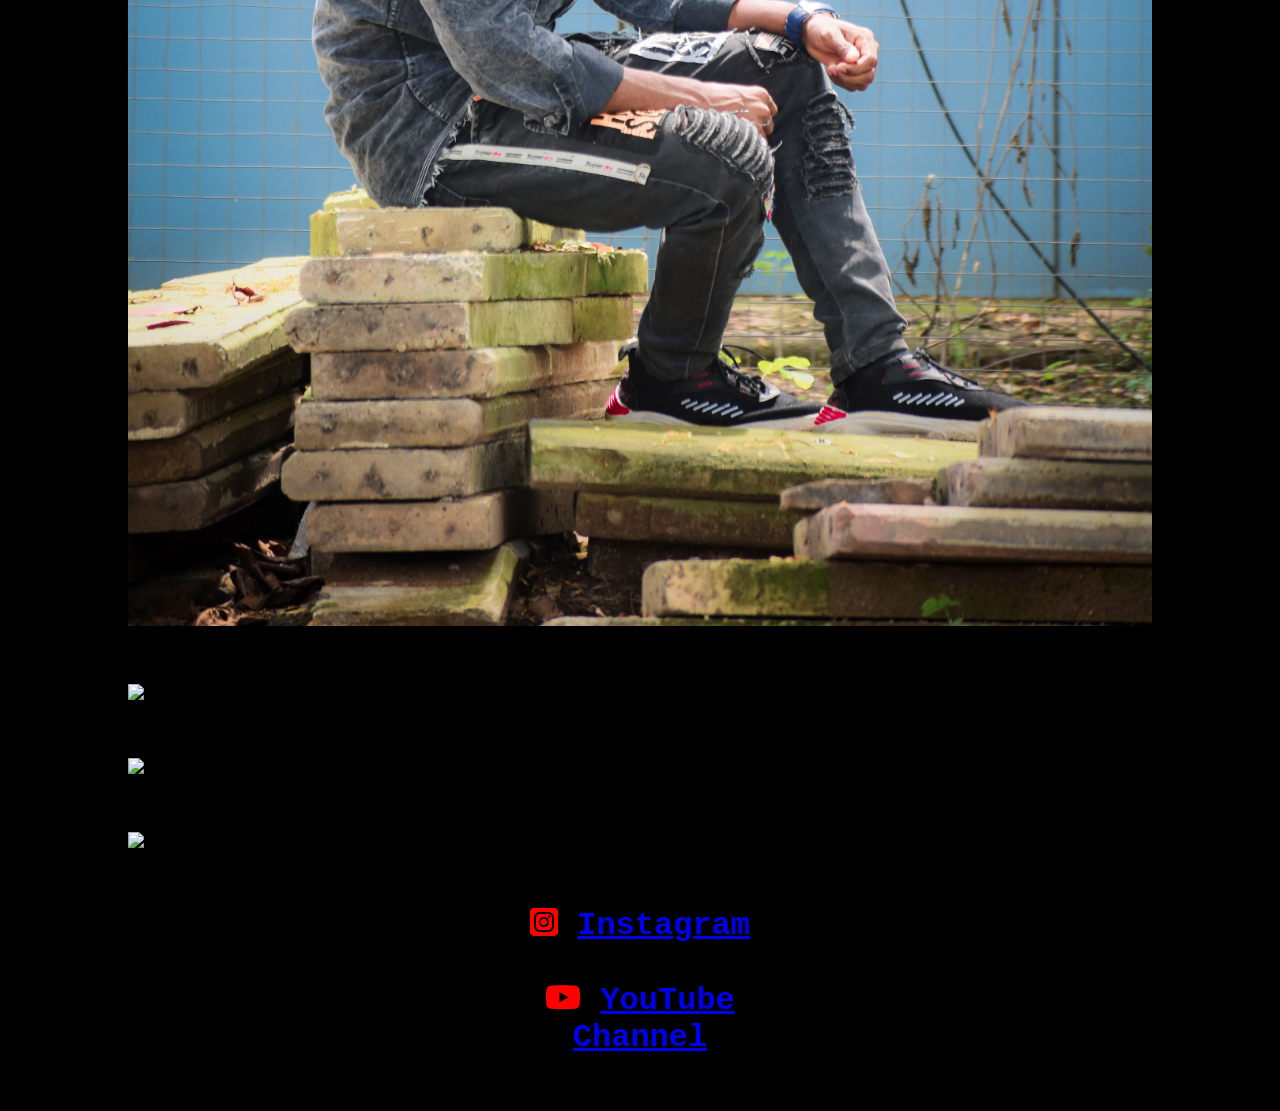
==== commit 5db127ee: "Update index.html I am very happy" ====
--- a/index.html
+++ b/index.html
@@ -50,7 +50,7 @@
       </div>
       
       <div class="image-container" id="container2">
-         <a href="#image2"><img src="2.jpg" /></a>
+         <a href="#image2"><img src="IMG20230819170948.jpg" /></a>
          <p class="image-description"> SUSHANTA KUMAR . </p>
       </div>
       
@@ -76,7 +76,7 @@
    <div class="lightbox" id="image2">
       <a href="#" class="close">CLOSE</a>
       <div class="lightbox-content">
-         <img src="2.jpg" />
+         <img src="IMG20230819170948.jpg" />
       </div>
    </div>
    
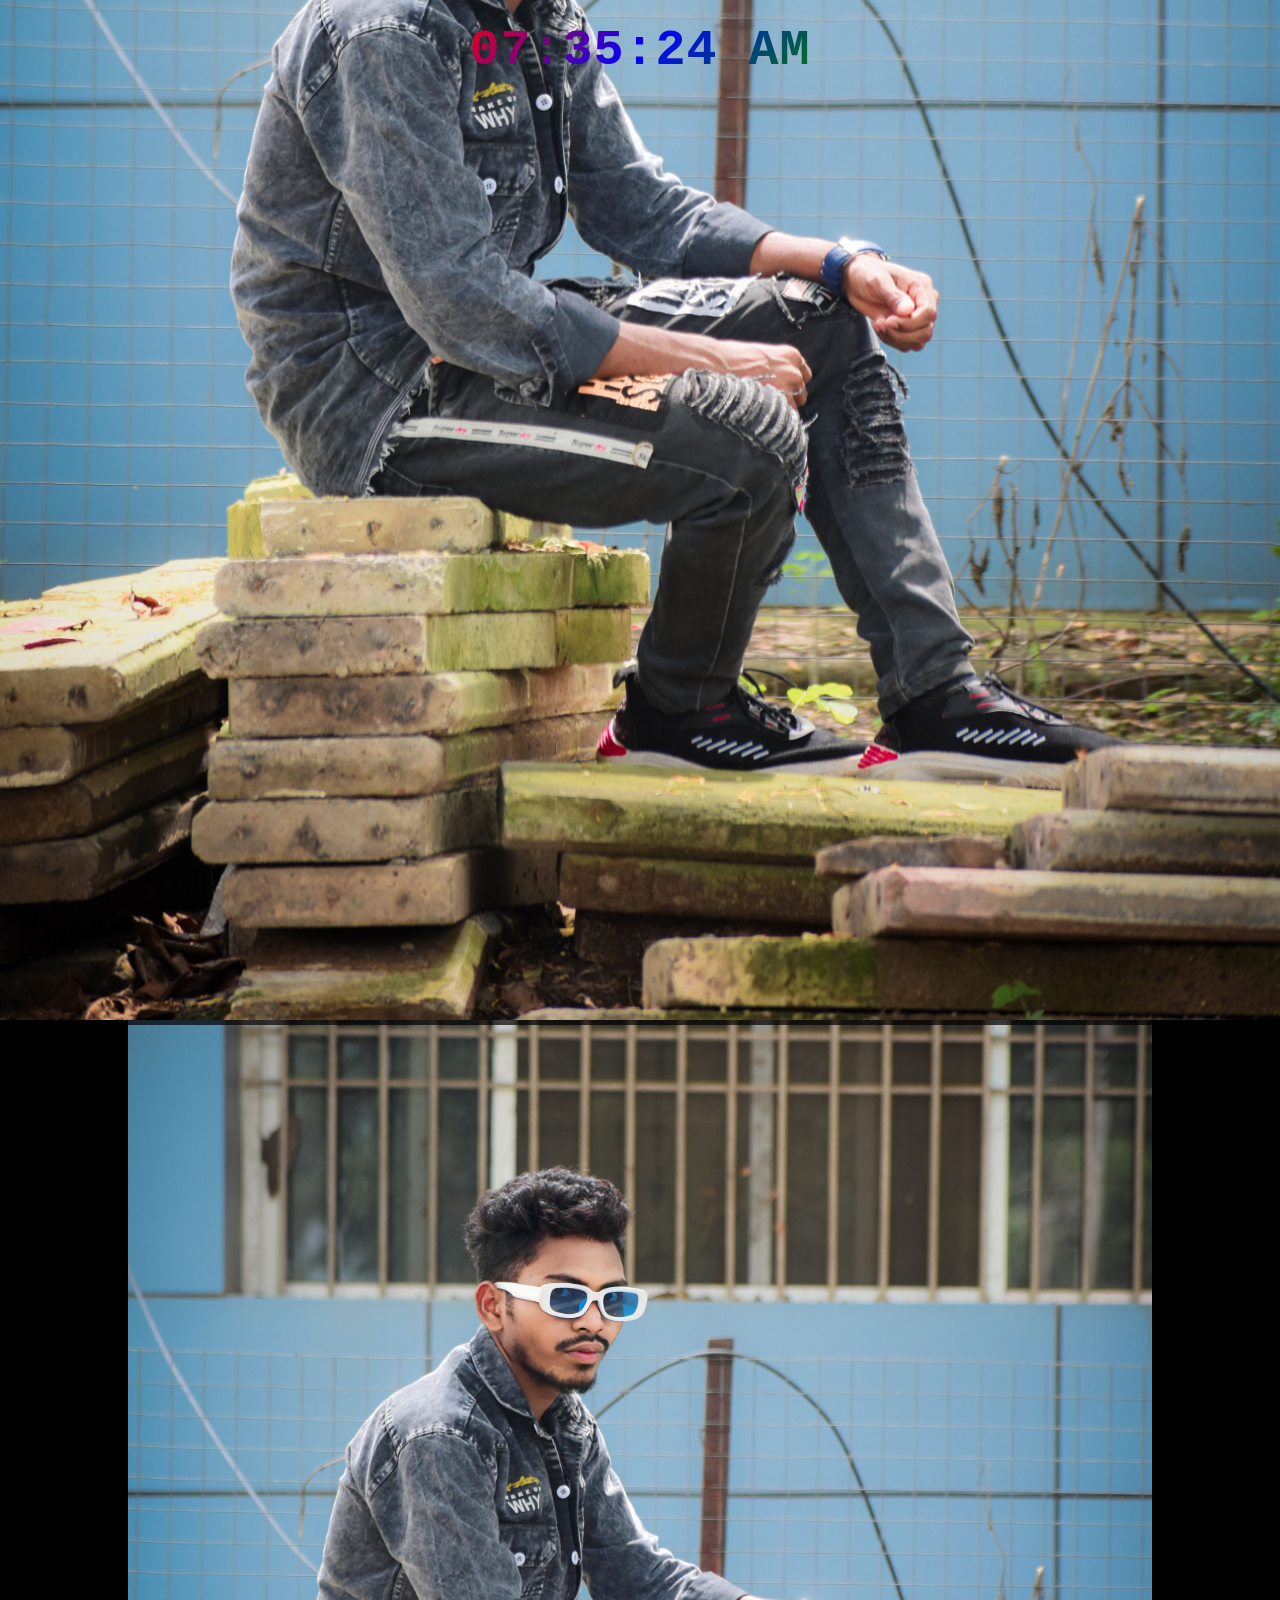
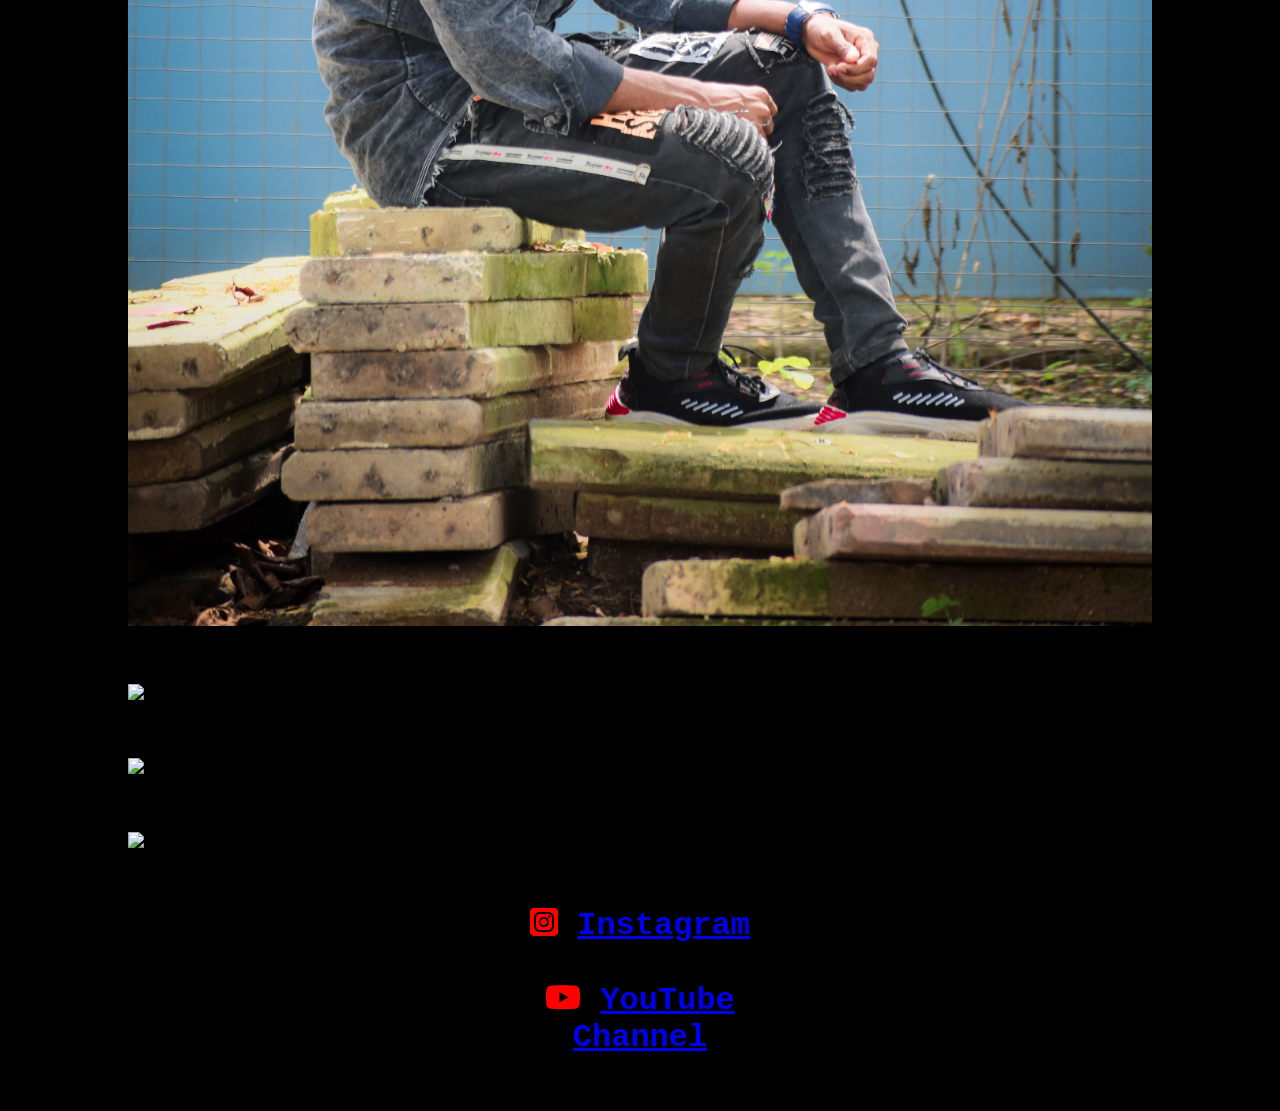
==== commit d7a883e5: "Update index.html I am very happy" ====
--- a/index.html
+++ b/index.html
@@ -51,7 +51,7 @@
       
       <div class="image-container" id="container2">
          <a href="#image2"><img src="IMG20230819170948.jpg" /></a>
-         <p class="image-description"> SUSHANTA KUMAR . </p>
+         <p class="image-description"> Nikhil Kumar . </p>
       </div>
       
       <div class="image-container" id="container3">
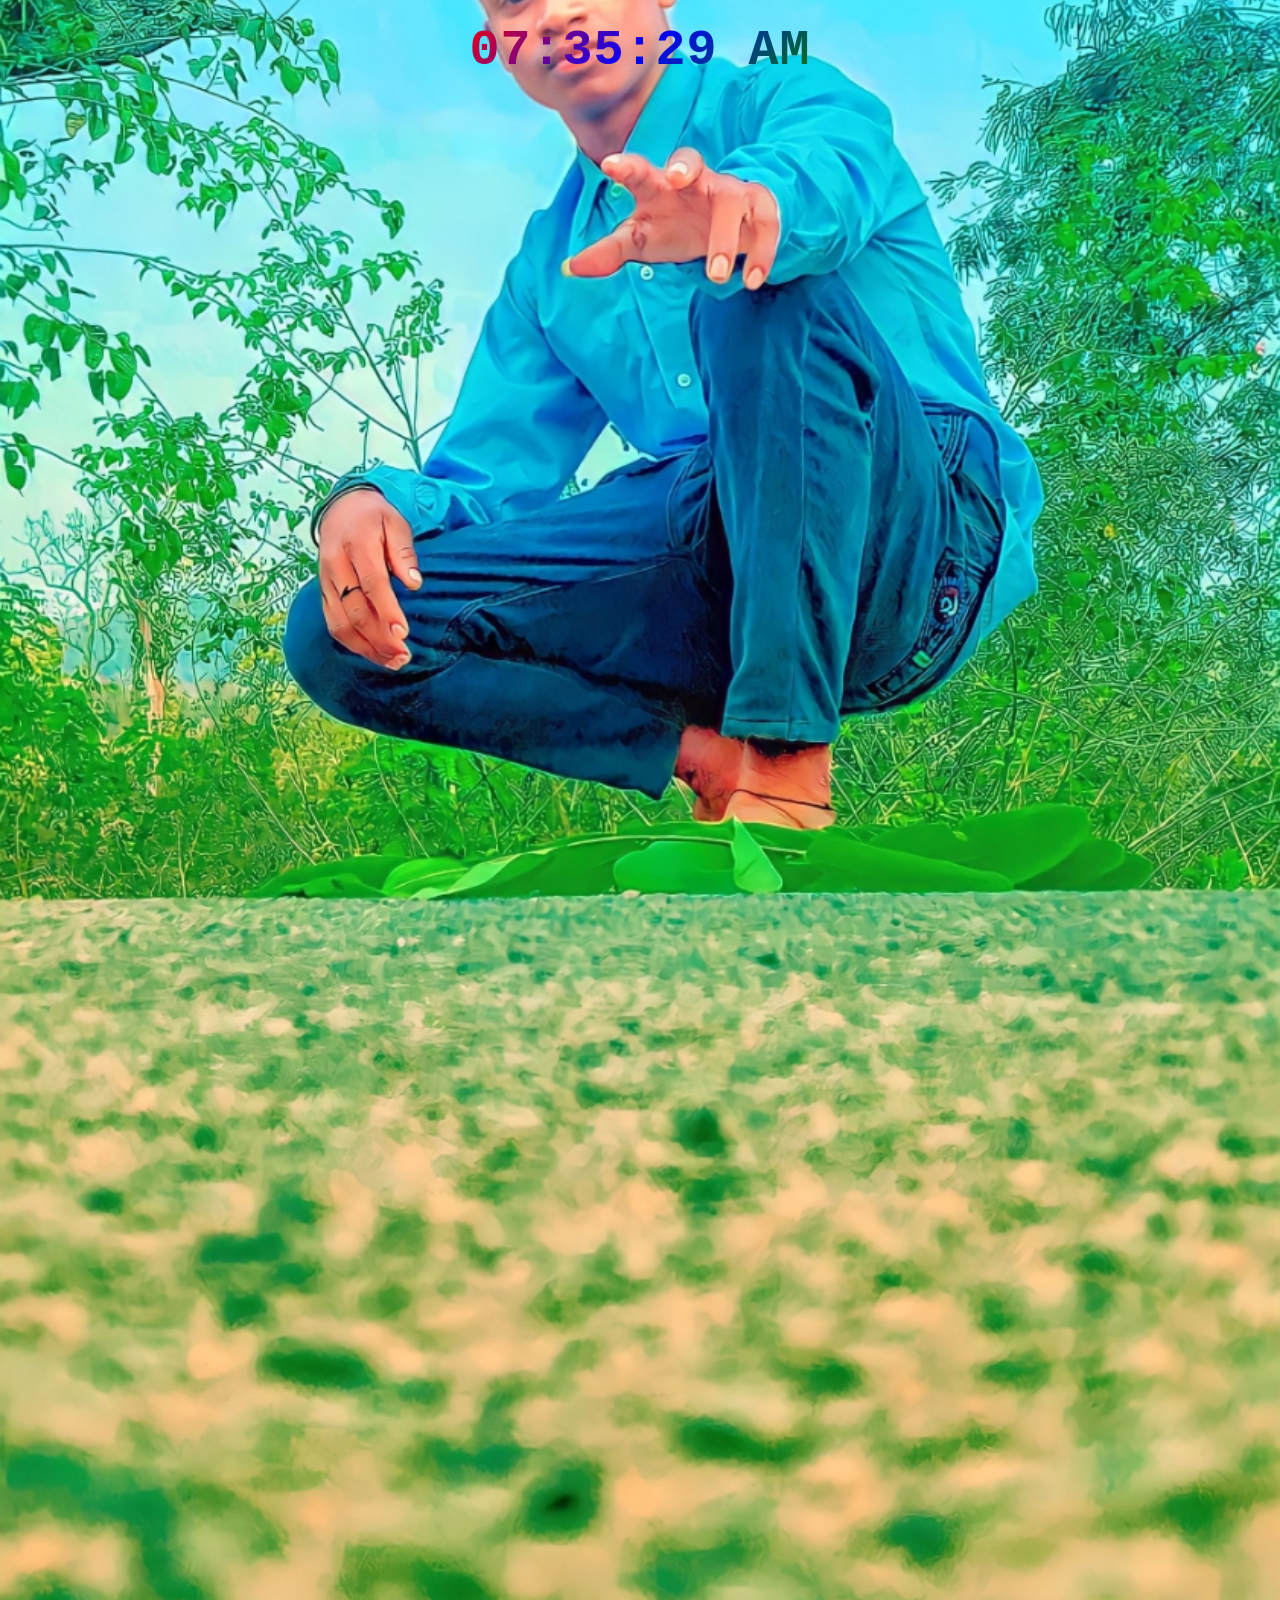
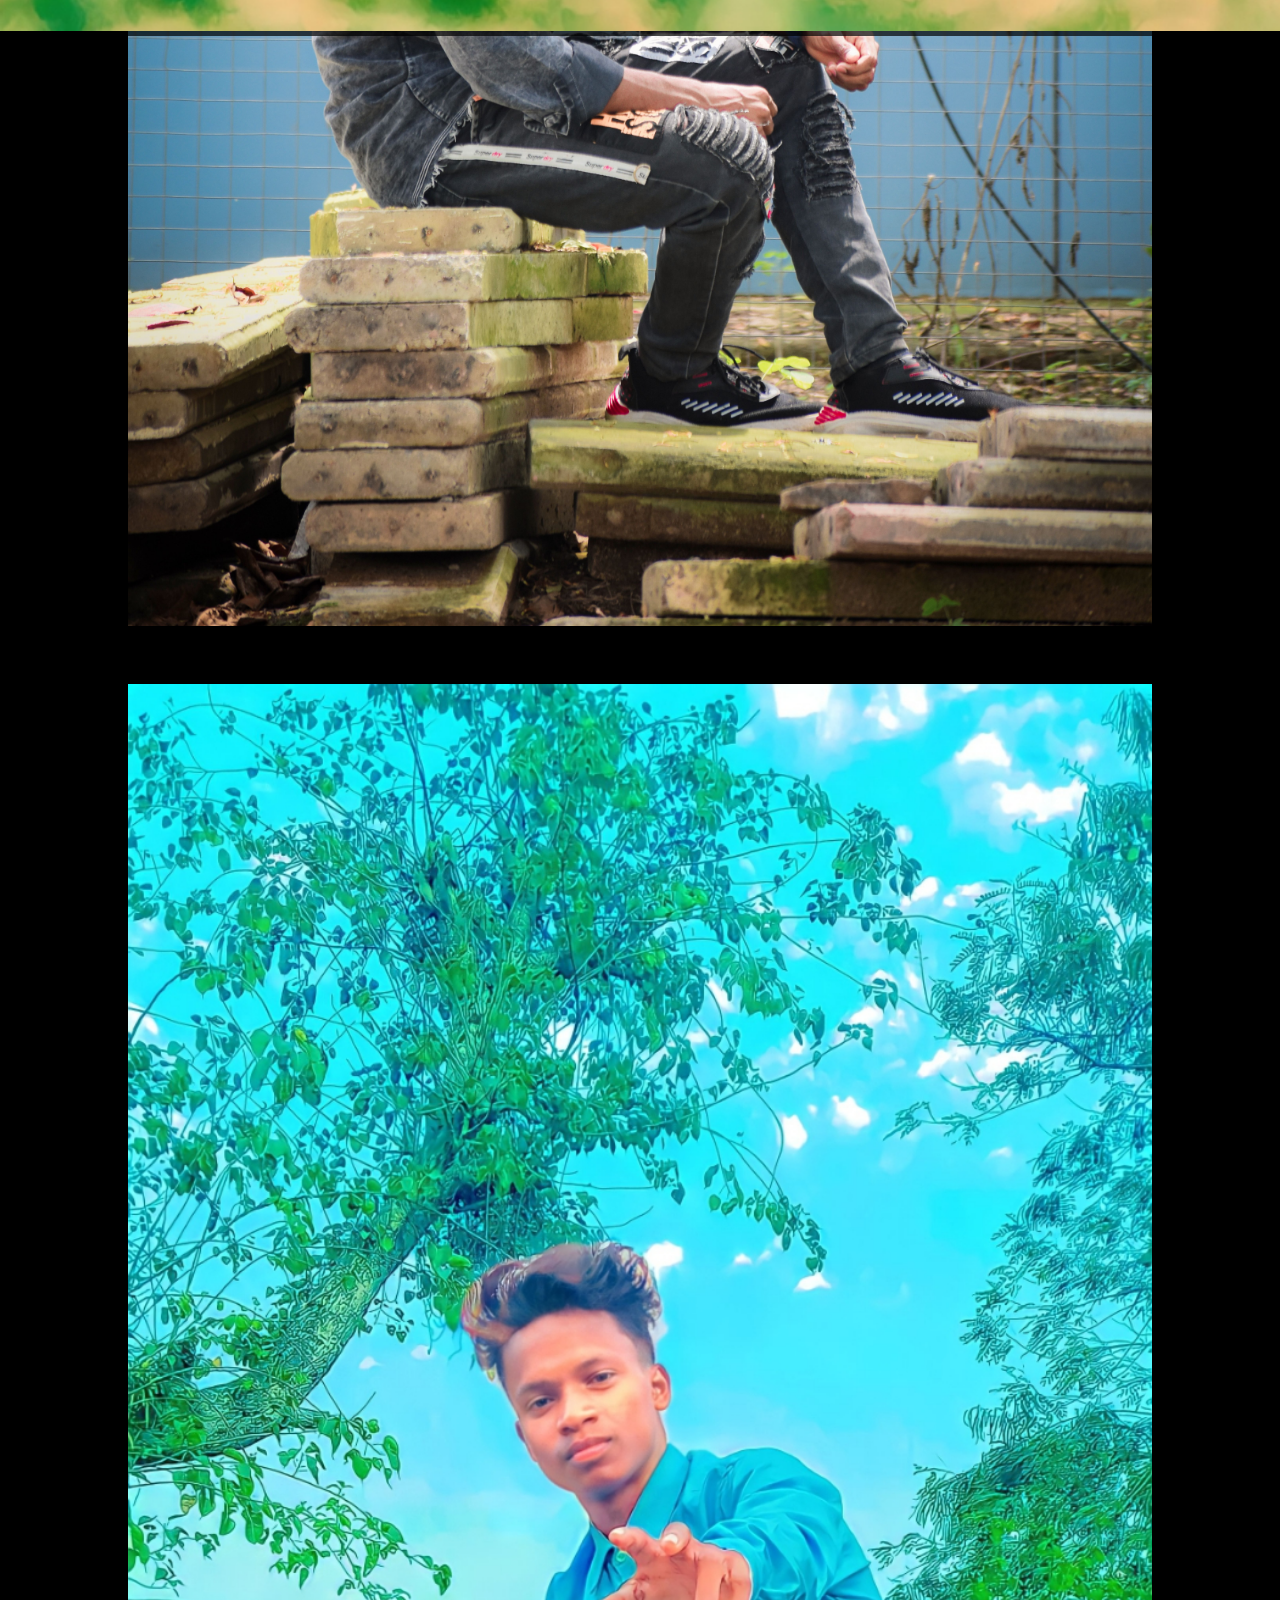
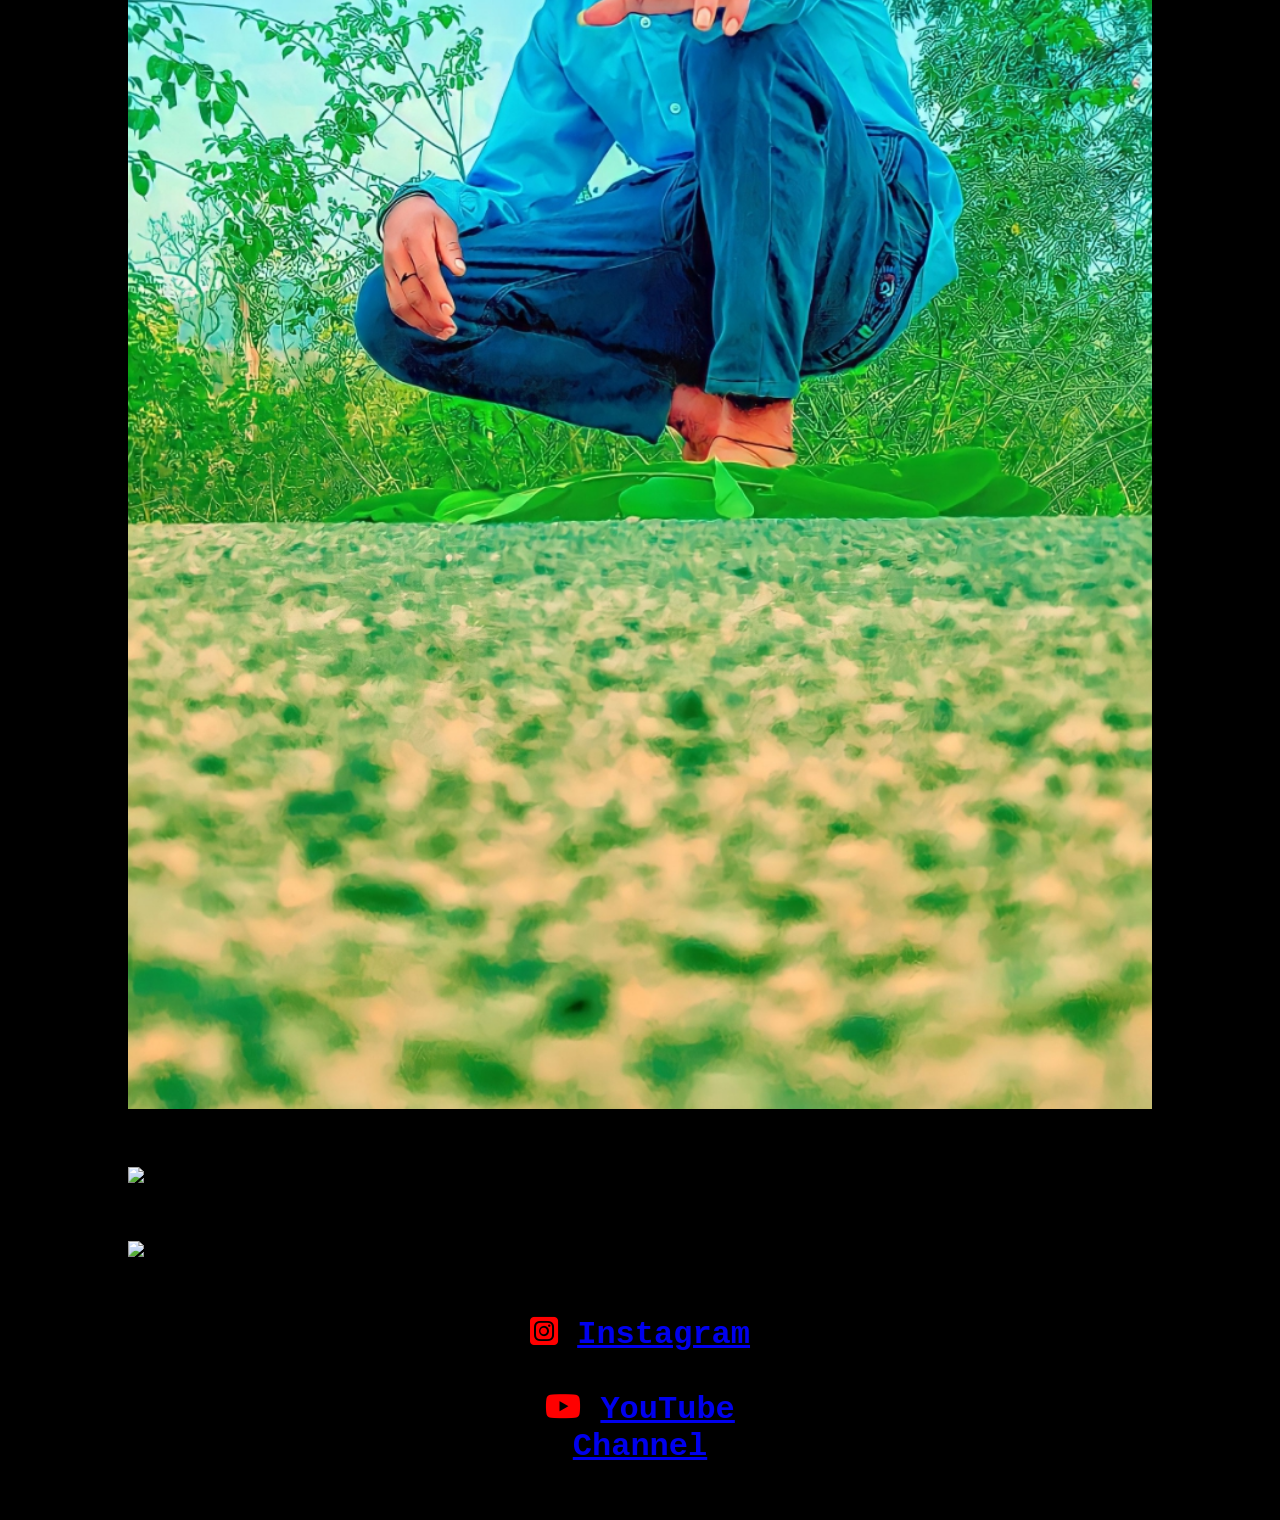
==== commit 2edcd8f9: "Update index.html" ====
--- a/index.html
+++ b/index.html
@@ -50,7 +50,7 @@
       </div>
       
       <div class="image-container" id="container2">
-         <a href="#image2"><img src="IMG20230819170948.jpg" /></a>
+         <a href="#image2"><img src="1668171838069_1-1.jpg" /></a>
          <p class="image-description"> Nikhil Kumar . </p>
       </div>
       
@@ -76,7 +76,7 @@
    <div class="lightbox" id="image2">
       <a href="#" class="close">CLOSE</a>
       <div class="lightbox-content">
-         <img src="IMG20230819170948.jpg" />
+         <img src="1668171838069_1-1.jpg" />
       </div>
    </div>
    
